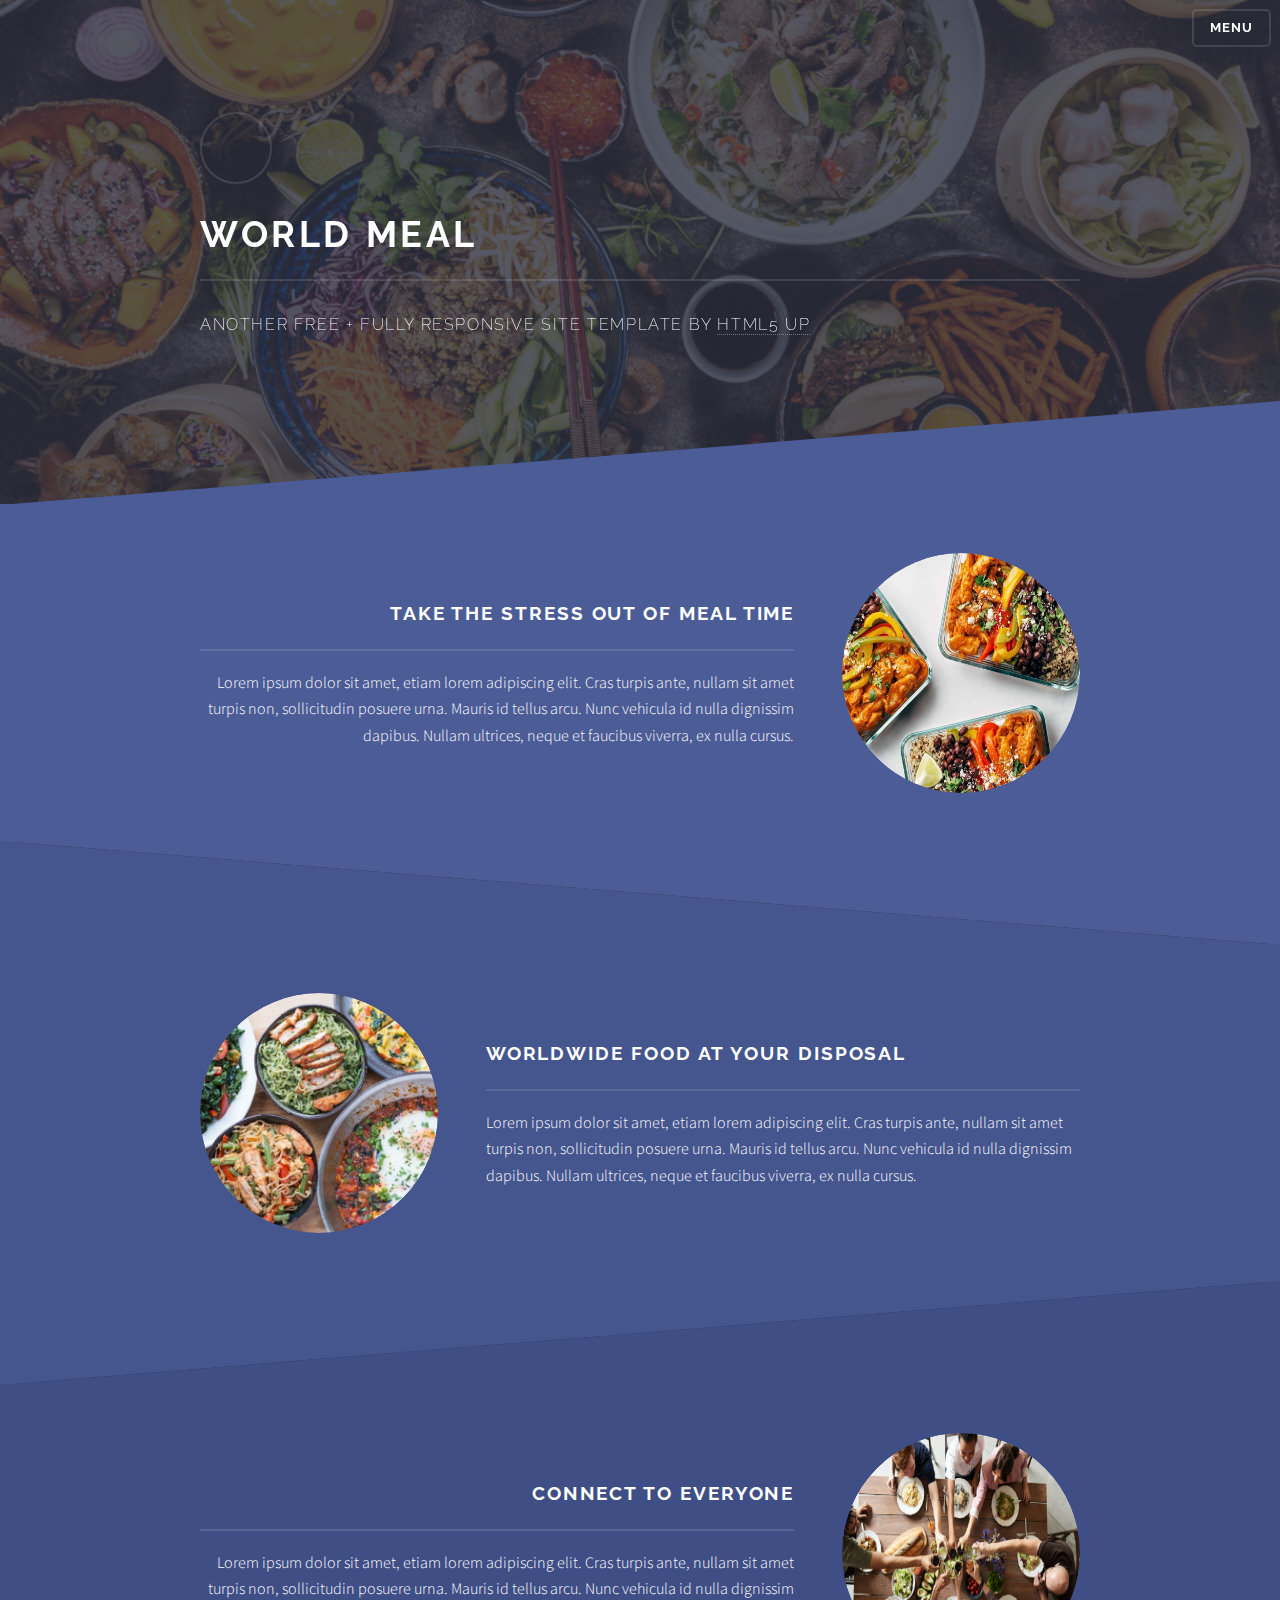
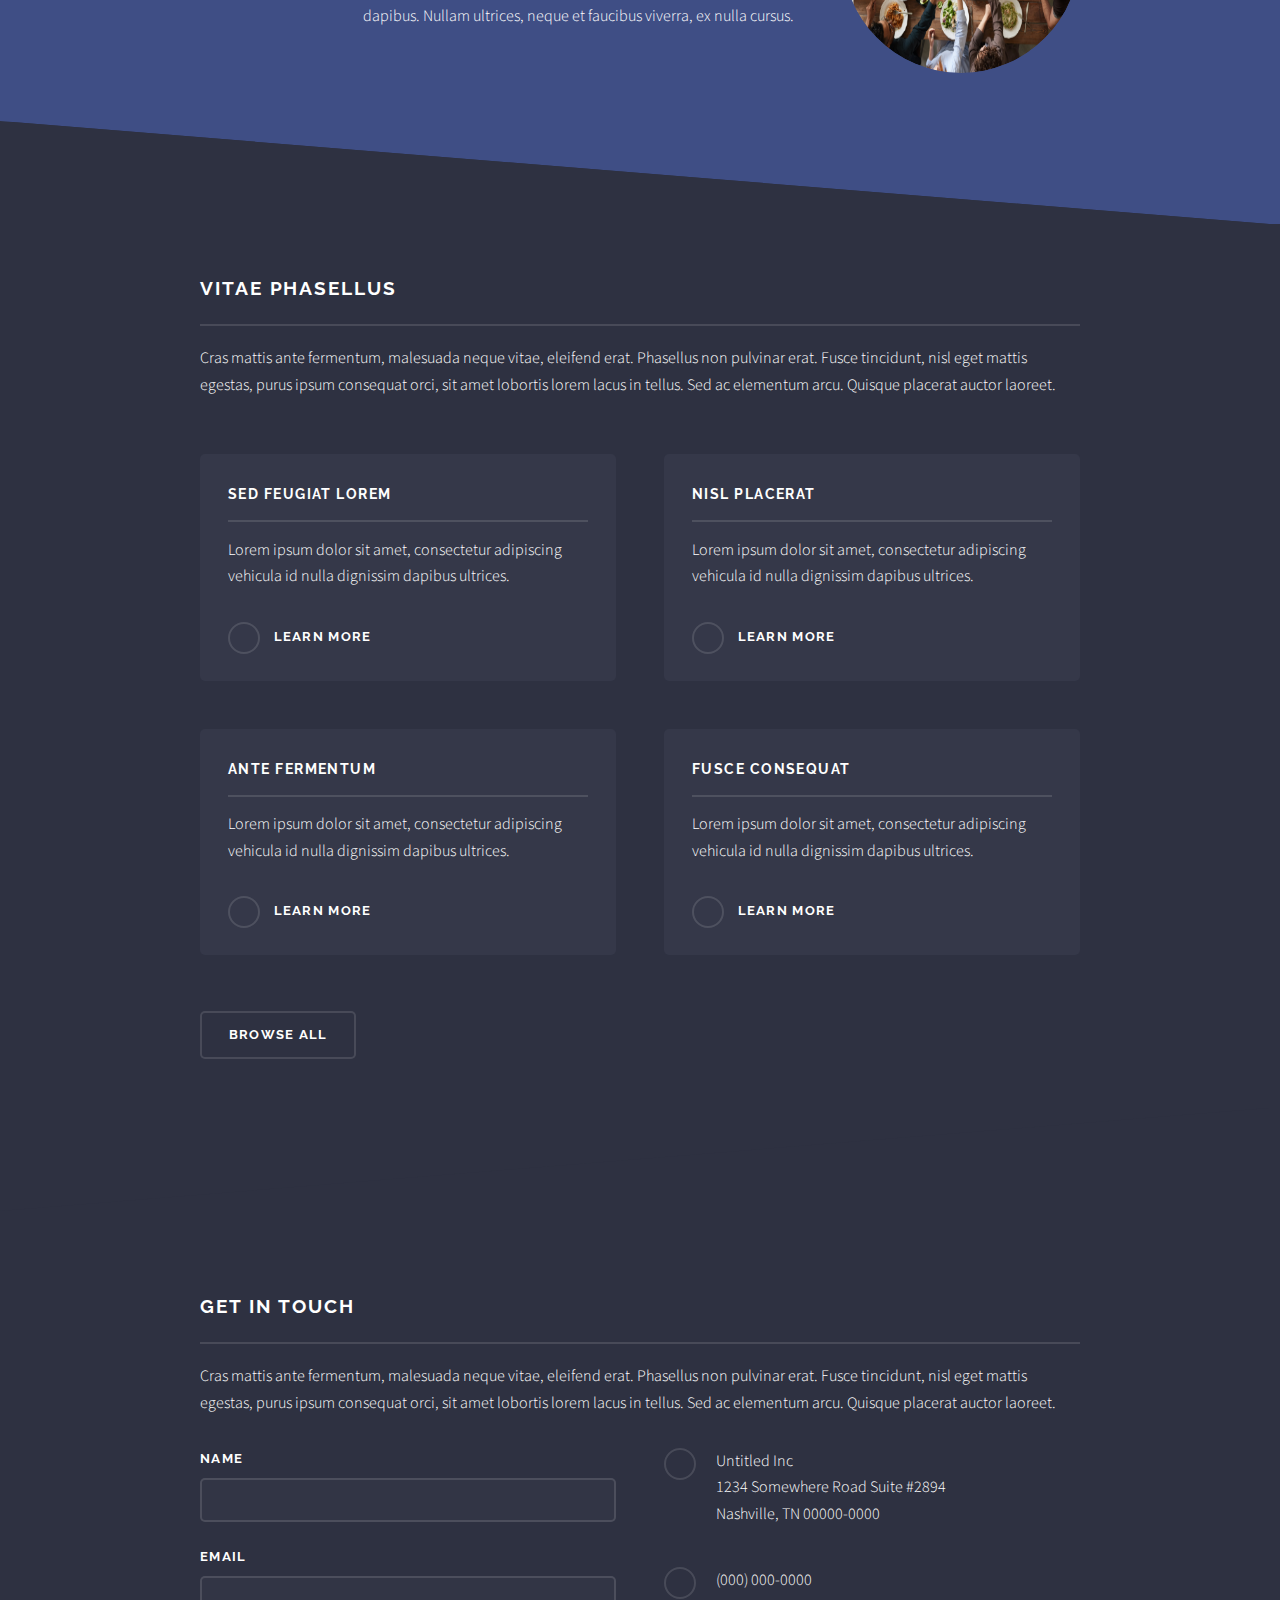
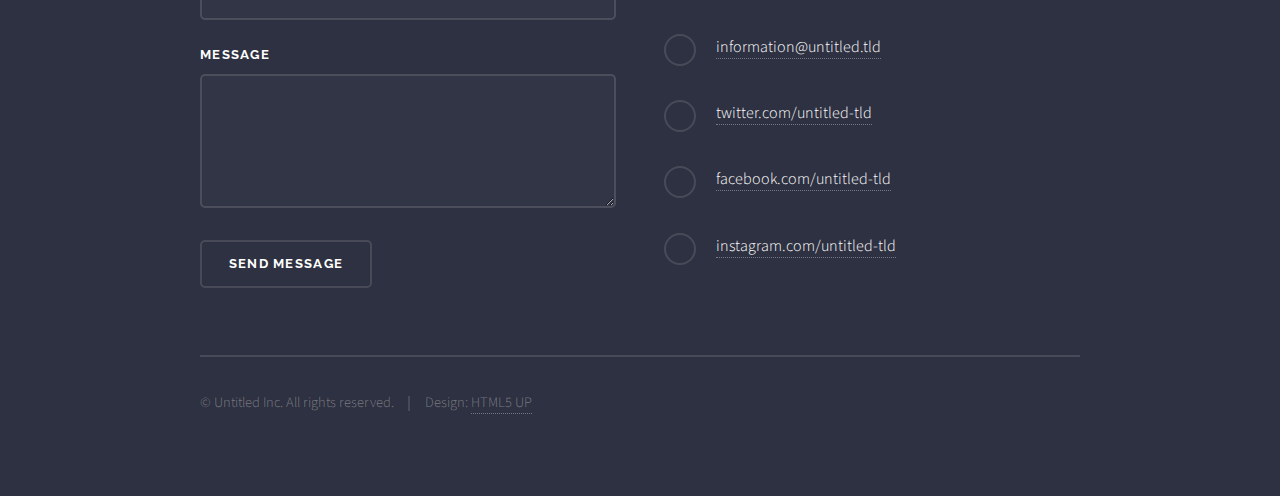
==== index.html @ 2cff8d53 "homepage" ====
<!DOCTYPE HTML>
<!--
	Solid State by HTML5 UP
	html5up.net | @ajlkn
	Free for personal and commercial use under the CCA 3.0 license (html5up.net/license)
-->
<html>
	<head>
		<title>Solid State by HTML5 UP</title>
		<meta charset="utf-8" />
		<meta name="viewport" content="width=device-width, initial-scale=1, user-scalable=no" />
		<link rel="stylesheet" href="main.css" />
		<noscript><link rel="stylesheet" href="noscript.css" /></noscript>
		<link href="https://cdn.jsdelivr.net/npm/remixicon@3.4.0/fonts/remixicon.css" rel="stylesheet">
	</head>
	<body class="is-preload">

		<!-- Page Wrapper -->
			<div id="page-wrapper">

				<!-- Header -->
					<header id="header" class="alt">
						<h1><a href="index.html">World Meal</a></h1>
						<nav>
							<a href="#menu">Menu</a>
						</nav>
					</header>

				<!-- Menu -->
					<nav id="menu">
						<div class="inner">
							<h2>Menu</h2>
							<ul class="links">
								<li><a href="index.html">Home</a></li>
								<li><a href="generic.html">Generic</a></li>
								<li><a href="elements.html">Elements</a></li>
								<li><a href="./src/screens/Auth/SignIn/index.html">Log In</a></li>
								<li><a href="./src/screens/Auth/SignUp/index.html">Sign Up</a></li>
							</ul>
							<a href="#" class="close">Close</a>
						</div>
					</nav>

				<!-- Banner -->
					<section id="banner">
						<div class="inner">
							<div class="logo"><span class="icon fa-gem"></span></div>
							<h2>World Meal</h2>
							<p>Another free + fully responsive site template by <a href="http://html5up.net">HTML5 UP</a></p>
						</div>
					</section>

				<!-- Wrapper -->
					<section id="wrapper">

						<!-- One -->
							<section id="one" class="wrapper spotlight style1">
								<div class="inner">
									<a href="#" class="image"><img src="/assets/Images/pic01.jpg" alt="" /></a>
									<div class="content">
										<h2 class="major">Take the stress out of meal time</h2>
										<p>Lorem ipsum dolor sit amet, etiam lorem adipiscing elit. Cras turpis ante, nullam sit amet turpis non, sollicitudin posuere urna. Mauris id tellus arcu. Nunc vehicula id nulla dignissim dapibus. Nullam ultrices, neque et faucibus viverra, ex nulla cursus.</p>
									</div>
								</div>
							</section>

						<!-- Two -->
							<section id="two" class="wrapper alt spotlight style2">
								<div class="inner">
									<a href="#" class="image"><img src="/assets/Images/pic02.jpg" alt="" /></a>
									<div class="content">
										<h2 class="major">Worldwide food at your disposal</h2>
										<p>Lorem ipsum dolor sit amet, etiam lorem adipiscing elit. Cras turpis ante, nullam sit amet turpis non, sollicitudin posuere urna. Mauris id tellus arcu. Nunc vehicula id nulla dignissim dapibus. Nullam ultrices, neque et faucibus viverra, ex nulla cursus.</p>
									</div>
								</div>
							</section>

						<!-- Three -->
							<section id="three" class="wrapper spotlight style3">
								<div class="inner">
									<a href="#" class="image"><img src="/assets/Images/pic03.jpg" alt="" /></a>
									<div class="content">
										<h2 class="major">Connect to everyone</h2>
										<p>Lorem ipsum dolor sit amet, etiam lorem adipiscing elit. Cras turpis ante, nullam sit amet turpis non, sollicitudin posuere urna. Mauris id tellus arcu. Nunc vehicula id nulla dignissim dapibus. Nullam ultrices, neque et faucibus viverra, ex nulla cursus.</p>
									</div>
								</div>
							</section>

						<!-- Four -->
							<section id="four" class="wrapper alt style1">
								<div class="inner">
									<h2 class="major">Vitae phasellus</h2>
									<p>Cras mattis ante fermentum, malesuada neque vitae, eleifend erat. Phasellus non pulvinar erat. Fusce tincidunt, nisl eget mattis egestas, purus ipsum consequat orci, sit amet lobortis lorem lacus in tellus. Sed ac elementum arcu. Quisque placerat auctor laoreet.</p>
									<section class="features">
										<article>
											<a href="#" class="image"><img src="images/pic04.jpg" alt="" /></a>
											<h3 class="major">Sed feugiat lorem</h3>
											<p>Lorem ipsum dolor sit amet, consectetur adipiscing vehicula id nulla dignissim dapibus ultrices.</p>
											<a href="#" class="special">Learn more</a>
										</article>
										<article>
											<a href="#" class="image"><img src="images/pic05.jpg" alt="" /></a>
											<h3 class="major">Nisl placerat</h3>
											<p>Lorem ipsum dolor sit amet, consectetur adipiscing vehicula id nulla dignissim dapibus ultrices.</p>
											<a href="#" class="special">Learn more</a>
										</article>
										<article>
											<a href="#" class="image"><img src="images/pic06.jpg" alt="" /></a>
											<h3 class="major">Ante fermentum</h3>
											<p>Lorem ipsum dolor sit amet, consectetur adipiscing vehicula id nulla dignissim dapibus ultrices.</p>
											<a href="#" class="special">Learn more</a>
										</article>
										<article>
											<a href="#" class="image"><img src="images/pic07.jpg" alt="" /></a>
											<h3 class="major">Fusce consequat</h3>
											<p>Lorem ipsum dolor sit amet, consectetur adipiscing vehicula id nulla dignissim dapibus ultrices.</p>
											<a href="#" class="special">Learn more</a>
										</article>
									</section>
									<ul class="actions">
										<li><a href="#" class="button">Browse All</a></li>
									</ul>
								</div>
							</section>

					</section>

				<!-- Footer -->
					<section id="footer">
						<div class="inner">
							<h2 class="major">Get in touch</h2>
							<p>Cras mattis ante fermentum, malesuada neque vitae, eleifend erat. Phasellus non pulvinar erat. Fusce tincidunt, nisl eget mattis egestas, purus ipsum consequat orci, sit amet lobortis lorem lacus in tellus. Sed ac elementum arcu. Quisque placerat auctor laoreet.</p>
							<form method="post" action="#">
								<div class="fields">
									<div class="field">
										<label for="name">Name</label>
										<input type="text" name="name" id="name" />
									</div>
									<div class="field">
										<label for="email">Email</label>
										<input type="email" name="email" id="email" />
									</div>
									<div class="field">
										<label for="message">Message</label>
										<textarea name="message" id="message" rows="4"></textarea>
									</div>
								</div>
								<ul class="actions">
									<li><input type="submit" value="Send Message" /></li>
								</ul>
							</form>
							<ul class="contact">
								<li class="icon solid fa-home">
									Untitled Inc<br />
									1234 Somewhere Road Suite #2894<br />
									Nashville, TN 00000-0000
								</li>
								<li class="icon solid fa-phone">(000) 000-0000</li>
								<li class="icon solid fa-envelope"><a href="#">information@untitled.tld</a></li>
								<li class="icon brands fa-twitter"><a href="#">twitter.com/untitled-tld</a></li>
								<li class="icon brands fa-facebook-f"><a href="#">facebook.com/untitled-tld</a></li>
								<li class="icon brands fa-instagram"><a href="#">instagram.com/untitled-tld</a></li>
							</ul>
							<ul class="copyright">
								<li>&copy; Untitled Inc. All rights reserved.</li><li>Design: <a href="http://html5up.net">HTML5 UP</a></li>
							</ul>
						</div>
					</section>

			</div>

		<!-- Scripts -->
			<script src="assets/js/jquery.min.js"></script>
			<script src="assets/js/jquery.scrollex.min.js"></script>
			<script src="assets/js/browser.min.js"></script>
			<script src="assets/js/breakpoints.min.js"></script>
			<script src="assets/js/util.js"></script>
			<script src="assets/js/main.js"></script>

	</body>
</html>
---- main.css ----
@import url(fontawesome-all.min.css);
@import url("https://fonts.googleapis.com/css?family=Raleway:200,700|Source+Sans+Pro:300,600,300italic,600italic");

/*
	Solid State by HTML5 UP
	html5up.net | @ajlkn
	Free for personal and commercial use under the CCA 3.0 license (html5up.net/license)
*/

html, body, div, span, applet, object,
iframe, h1, h2, h3, h4, h5, h6, p, blockquote,
pre, a, abbr, acronym, address, big, cite,
code, del, dfn, em, img, ins, kbd, q, s, samp,
small, strike, strong, sub, sup, tt, var, b,
u, i, center, dl, dt, dd, ol, ul, li, fieldset,
form, label, legend, table, caption, tbody,
tfoot, thead, tr, th, td, article, aside,
canvas, details, embed, figure, figcaption,
footer, header, hgroup, menu, nav, output, ruby,
section, summary, time, mark, audio, video {
	margin: 0;
	padding: 0;
	border: 0;
	font-size: 100%;
	font: inherit;
	vertical-align: baseline;}

article, aside, details, figcaption, figure,
footer, header, hgroup, menu, nav, section {
	display: block;}

body {
	line-height: 1;
}

ol, ul {
	list-style: none;
}

blockquote, q {
	quotes: none;
}

	blockquote:before, blockquote:after, q:before, q:after {
		content: '';
		content: none;
	}

table {
	border-collapse: collapse;
	border-spacing: 0;
}

body {
	-webkit-text-size-adjust: none;
}

mark {
	background-color: transparent;
	color: inherit;
}

input::-moz-focus-inner {
	border: 0;
	padding: 0;
}

input, select, textarea {
	-moz-appearance: none;
	-webkit-appearance: none;
	-ms-appearance: none;
	appearance: none;
}

/* Basic */

	@-ms-viewport {
		width: device-width;
	}

	body {
		-ms-overflow-style: scrollbar;
	}

	@media screen and (max-width: 480px) {

		html, body {
			min-width: 320px;
		}

	}

	html {
		box-sizing: border-box;
	}

	*, *:before, *:after {
		box-sizing: inherit;
	}

	body {
		background-color: #2e3141;
		background-image: linear-gradient(to top, rgba(46, 49, 65, 0.8), rgba(46, 49, 65, 0.8)), url("../../images/bg.jpg");
		background-size: auto,
 cover;
		background-attachment: fixed,
 fixed;
		background-position: center,
 center;
	}

		body.is-preload *, body.is-preload *:before, body.is-preload *:after {
			-moz-animation: none !important;
			-webkit-animation: none !important;
			-ms-animation: none !important;
			animation: none !important;
			-moz-transition: none !important;
			-webkit-transition: none !important;
			-ms-transition: none !important;
			transition: none !important;
		}

/* Type */

	body, input, select, textarea {
		color: #ffffff;
		font-family: "Source Sans Pro", Helvetica, sans-serif;
		font-size: 16.5pt;
		font-weight: 300;
		line-height: 1.65;
	}

		@media screen and (max-width: 1680px) {

			body, input, select, textarea {
				font-size: 13pt;
			}

		}

		@media screen and (max-width: 1280px) {

			body, input, select, textarea {
				font-size: 12pt;
			}

		}

		@media screen and (max-width: 980px) {

			body, input, select, textarea {
				font-size: 12pt;
			}

		}

		@media screen and (max-width: 736px) {

			body, input, select, textarea {
				font-size: 12pt;
			}

		}

		@media screen and (max-width: 480px) {

			body, input, select, textarea {
				font-size: 12pt;
			}

		}

	a {
		-moz-transition: color 0.2s ease-in-out, border-bottom-color 0.2s ease-in-out;
		-webkit-transition: color 0.2s ease-in-out, border-bottom-color 0.2s ease-in-out;
		-ms-transition: color 0.2s ease-in-out, border-bottom-color 0.2s ease-in-out;
		transition: color 0.2s ease-in-out, border-bottom-color 0.2s ease-in-out;
		border-bottom: dotted 1px rgba(255, 255, 255, 0.35);
		color: #ffffff;
		text-decoration: none;
	}

		a:hover {
			border-bottom-color: transparent;
			color: #ffffff !important;
		}

		a.special:not(.button) {
			text-decoration: none;
			border-bottom: 0;
			display: block;
			font-family: Raleway, Helvetica, sans-serif;
			font-size: 0.8em;
			font-weight: 700;
			letter-spacing: 0.1em;
			margin: 0 0 2em 0;
			text-transform: uppercase;
		}

			a.special:not(.button):before {
				-moz-osx-font-smoothing: grayscale;
				-webkit-font-smoothing: antialiased;
				display: inline-block;
				font-style: normal;
				font-variant: normal;
				text-rendering: auto;
				line-height: 1;
				text-transform: none !important;
				font-family: 'Font Awesome 5 Free';
				font-weight: 900;
			}

			a.special:not(.button):before {
				-moz-transition: background-color 0.2s ease-in-out;
				-webkit-transition: background-color 0.2s ease-in-out;
				-ms-transition: background-color 0.2s ease-in-out;
				transition: background-color 0.2s ease-in-out;
				border-radius: 100%;
				border: solid 2px rgba(255, 255, 255, 0.125);
				content: '\f105';
				display: inline-block;
				font-size: 1.25em;
				height: 2em;
				line-height: 1.75em;
				margin-right: 0.85em;
				text-align: center;
				text-indent: 0.15em;
				vertical-align: middle;
				width: 2em;
			}

			a.special:not(.button):hover:before {
				background-color: rgba(255, 255, 255, 0.025);
			}

			a.special:not(.button):active:before {
				background-color: rgba(255, 255, 255, 0.075);
			}

	strong, b {
		color: #ffffff;
		font-weight: 600;
	}

	em, i {
		font-style: italic;
	}

	p {
		margin: 0 0 2em 0;
	}

	h1, h2, h3, h4, h5, h6 {
		color: #ffffff;
		font-family: Raleway, Helvetica, sans-serif;
		font-weight: 700;
		letter-spacing: 0.1em;
		margin: 0 0 1em 0;
		text-transform: uppercase;
	}

		h1 a, h2 a, h3 a, h4 a, h5 a, h6 a {
			color: inherit;
			text-decoration: none;
			border-bottom: 0;
		}

		h1 span, h2 span, h3 span, h4 span, h5 span, h6 span {
			font-weight: 200;
		}

		h1.major, h2.major, h3.major, h4.major, h5.major, h6.major {
			padding-bottom: 1em;
			border-bottom: solid 2px rgba(255, 255, 255, 0.125);
		}

	h2 {
		font-size: 1.2em;
	}

	h3 {
		font-size: 0.9em;
	}

	h4 {
		font-size: 0.7em;
	}

	h5 {
		font-size: 0.7em;
	}

	h6 {
		font-size: 0.7em;
	}

	@media screen and (max-width: 736px) {

		h2 {
			font-size: 1em;
		}

		h3 {
			font-size: 0.8em;
		}

	}

	sub {
		font-size: 0.8em;
		position: relative;
		top: 0.5em;
	}

	sup {
		font-size: 0.8em;
		position: relative;
		top: -0.5em;
	}

	blockquote {
		border-left: solid 4px rgba(255, 255, 255, 0.125);
		font-style: italic;
		margin: 0 0 2em 0;
		padding: 0.5em 0 0.5em 2em;
	}

	code {
		background: rgba(255, 255, 255, 0.025);
		border-radius: 5px;
		border: solid 2px rgba(255, 255, 255, 0.125);
		font-family: "Courier New", monospace;
		font-size: 0.9em;
		margin: 0 0.25em;
		padding: 0.25em 0.65em;
	}

	pre {
		-webkit-overflow-scrolling: touch;
		font-family: "Courier New", monospace;
		font-size: 0.9em;
		margin: 0 0 2em 0;
	}

		pre code {
			display: block;
			line-height: 1.75em;
			padding: 1em 1.5em;
			overflow-x: auto;
		}

	hr {
		border: 0;
		border-bottom: solid 2px rgba(255, 255, 255, 0.125);
		margin: 2.5em 0;
	}

		hr.major {
			margin: 4em 0;
		}

	.align-left {
		text-align: left;
	}

	.align-center {
		text-align: center;
	}

	.align-right {
		text-align: right;
	}

/* Row */

	.row {
		display: flex;
		flex-wrap: wrap;
		box-sizing: border-box;
		align-items: stretch;
	}

		.row > * {
			box-sizing: border-box;
		}

		.row.gtr-uniform > * > :last-child {
			margin-bottom: 0;
		}

		.row.aln-left {
			justify-content: flex-start;
		}

		.row.aln-center {
			justify-content: center;
		}

		.row.aln-right {
			justify-content: flex-end;
		}

		.row.aln-top {
			align-items: flex-start;
		}

		.row.aln-middle {
			align-items: center;
		}

		.row.aln-bottom {
			align-items: flex-end;
		}

		.row > .imp {
			order: -1;
		}

		.row > .col-1 {
			width: 8.33333%;
		}

		.row > .off-1 {
			margin-left: 8.33333%;
		}

		.row > .col-2 {
			width: 16.66667%;
		}

		.row > .off-2 {
			margin-left: 16.66667%;
		}

		.row > .col-3 {
			width: 25%;
		}

		.row > .off-3 {
			margin-left: 25%;
		}

		.row > .col-4 {
			width: 33.33333%;
		}

		.row > .off-4 {
			margin-left: 33.33333%;
		}

		.row > .col-5 {
			width: 41.66667%;
		}

		.row > .off-5 {
			margin-left: 41.66667%;
		}

		.row > .col-6 {
			width: 50%;
		}

		.row > .off-6 {
			margin-left: 50%;
		}

		.row > .col-7 {
			width: 58.33333%;
		}

		.row > .off-7 {
			margin-left: 58.33333%;
		}

		.row > .col-8 {
			width: 66.66667%;
		}

		.row > .off-8 {
			margin-left: 66.66667%;
		}

		.row > .col-9 {
			width: 75%;
		}

		.row > .off-9 {
			margin-left: 75%;
		}

		.row > .col-10 {
			width: 83.33333%;
		}

		.row > .off-10 {
			margin-left: 83.33333%;
		}

		.row > .col-11 {
			width: 91.66667%;
		}

		.row > .off-11 {
			margin-left: 91.66667%;
		}

		.row > .col-12 {
			width: 100%;
		}

		.row > .off-12 {
			margin-left: 100%;
		}

		.row.gtr-0 {
			margin-top: 0;
			margin-left: 0em;
		}

			.row.gtr-0 > * {
				padding: 0 0 0 0em;
			}

			.row.gtr-0.gtr-uniform {
				margin-top: 0em;
			}

				.row.gtr-0.gtr-uniform > * {
					padding-top: 0em;
				}

		.row.gtr-25 {
			margin-top: 0;
			margin-left: -0.4375em;
		}

			.row.gtr-25 > * {
				padding: 0 0 0 0.4375em;
			}

			.row.gtr-25.gtr-uniform {
				margin-top: -0.4375em;
			}

				.row.gtr-25.gtr-uniform > * {
					padding-top: 0.4375em;
				}

		.row.gtr-50 {
			margin-top: 0;
			margin-left: -0.875em;
		}

			.row.gtr-50 > * {
				padding: 0 0 0 0.875em;
			}

			.row.gtr-50.gtr-uniform {
				margin-top: -0.875em;
			}

				.row.gtr-50.gtr-uniform > * {
					padding-top: 0.875em;
				}

		.row {
			margin-top: 0;
			margin-left: -1.75em;
		}

			.row > * {
				padding: 0 0 0 1.75em;
			}

			.row.gtr-uniform {
				margin-top: -1.75em;
			}

				.row.gtr-uniform > * {
					padding-top: 1.75em;
				}

		.row.gtr-150 {
			margin-top: 0;
			margin-left: -2.625em;
		}

			.row.gtr-150 > * {
				padding: 0 0 0 2.625em;
			}

			.row.gtr-150.gtr-uniform {
				margin-top: -2.625em;
			}

				.row.gtr-150.gtr-uniform > * {
					padding-top: 2.625em;
				}

		.row.gtr-200 {
			margin-top: 0;
			margin-left: -3.5em;
		}

			.row.gtr-200 > * {
				padding: 0 0 0 3.5em;
			}

			.row.gtr-200.gtr-uniform {
				margin-top: -3.5em;
			}

				.row.gtr-200.gtr-uniform > * {
					padding-top: 3.5em;
				}

		@media screen and (max-width: 1680px) {

			.row {
				display: flex;
				flex-wrap: wrap;
				box-sizing: border-box;
				align-items: stretch;
			}

				.row > * {
					box-sizing: border-box;
				}

				.row.gtr-uniform > * > :last-child {
					margin-bottom: 0;
				}

				.row.aln-left {
					justify-content: flex-start;
				}

				.row.aln-center {
					justify-content: center;
				}

				.row.aln-right {
					justify-content: flex-end;
				}

				.row.aln-top {
					align-items: flex-start;
				}

				.row.aln-middle {
					align-items: center;
				}

				.row.aln-bottom {
					align-items: flex-end;
				}

				.row > .imp-xlarge {
					order: -1;
				}

				.row > .col-1-xlarge {
					width: 8.33333%;
				}

				.row > .off-1-xlarge {
					margin-left: 8.33333%;
				}

				.row > .col-2-xlarge {
					width: 16.66667%;
				}

				.row > .off-2-xlarge {
					margin-left: 16.66667%;
				}

				.row > .col-3-xlarge {
					width: 25%;
				}

				.row > .off-3-xlarge {
					margin-left: 25%;
				}

				.row > .col-4-xlarge {
					width: 33.33333%;
				}

				.row > .off-4-xlarge {
					margin-left: 33.33333%;
				}

				.row > .col-5-xlarge {
					width: 41.66667%;
				}

				.row > .off-5-xlarge {
					margin-left: 41.66667%;
				}

				.row > .col-6-xlarge {
					width: 50%;
				}

				.row > .off-6-xlarge {
					margin-left: 50%;
				}

				.row > .col-7-xlarge {
					width: 58.33333%;
				}

				.row > .off-7-xlarge {
					margin-left: 58.33333%;
				}

				.row > .col-8-xlarge {
					width: 66.66667%;
				}

				.row > .off-8-xlarge {
					margin-left: 66.66667%;
				}

				.row > .col-9-xlarge {
					width: 75%;
				}

				.row > .off-9-xlarge {
					margin-left: 75%;
				}

				.row > .col-10-xlarge {
					width: 83.33333%;
				}

				.row > .off-10-xlarge {
					margin-left: 83.33333%;
				}

				.row > .col-11-xlarge {
					width: 91.66667%;
				}

				.row > .off-11-xlarge {
					margin-left: 91.66667%;
				}

				.row > .col-12-xlarge {
					width: 100%;
				}

				.row > .off-12-xlarge {
					margin-left: 100%;
				}

				.row.gtr-0 {
					margin-top: 0;
					margin-left: 0em;
				}

					.row.gtr-0 > * {
						padding: 0 0 0 0em;
					}

					.row.gtr-0.gtr-uniform {
						margin-top: 0em;
					}

						.row.gtr-0.gtr-uniform > * {
							padding-top: 0em;
						}

				.row.gtr-25 {
					margin-top: 0;
					margin-left: -0.4375em;
				}

					.row.gtr-25 > * {
						padding: 0 0 0 0.4375em;
					}

					.row.gtr-25.gtr-uniform {
						margin-top: -0.4375em;
					}

						.row.gtr-25.gtr-uniform > * {
							padding-top: 0.4375em;
						}

				.row.gtr-50 {
					margin-top: 0;
					margin-left: -0.875em;
				}

					.row.gtr-50 > * {
						padding: 0 0 0 0.875em;
					}

					.row.gtr-50.gtr-uniform {
						margin-top: -0.875em;
					}

						.row.gtr-50.gtr-uniform > * {
							padding-top: 0.875em;
						}

				.row {
					margin-top: 0;
					margin-left: -1.75em;
				}

					.row > * {
						padding: 0 0 0 1.75em;
					}

					.row.gtr-uniform {
						margin-top: -1.75em;
					}

						.row.gtr-uniform > * {
							padding-top: 1.75em;
						}

				.row.gtr-150 {
					margin-top: 0;
					margin-left: -2.625em;
				}

					.row.gtr-150 > * {
						padding: 0 0 0 2.625em;
					}

					.row.gtr-150.gtr-uniform {
						margin-top: -2.625em;
					}

						.row.gtr-150.gtr-uniform > * {
							padding-top: 2.625em;
						}

				.row.gtr-200 {
					margin-top: 0;
					margin-left: -3.5em;
				}

					.row.gtr-200 > * {
						padding: 0 0 0 3.5em;
					}

					.row.gtr-200.gtr-uniform {
						margin-top: -3.5em;
					}

						.row.gtr-200.gtr-uniform > * {
							padding-top: 3.5em;
						}

		}

		@media screen and (max-width: 1280px) {

			.row {
				display: flex;
				flex-wrap: wrap;
				box-sizing: border-box;
				align-items: stretch;
			}

				.row > * {
					box-sizing: border-box;
				}

				.row.gtr-uniform > * > :last-child {
					margin-bottom: 0;
				}

				.row.aln-left {
					justify-content: flex-start;
				}

				.row.aln-center {
					justify-content: center;
				}

				.row.aln-right {
					justify-content: flex-end;
				}

				.row.aln-top {
					align-items: flex-start;
				}

				.row.aln-middle {
					align-items: center;
				}

				.row.aln-bottom {
					align-items: flex-end;
				}

				.row > .imp-large {
					order: -1;
				}

				.row > .col-1-large {
					width: 8.33333%;
				}

				.row > .off-1-large {
					margin-left: 8.33333%;
				}

				.row > .col-2-large {
					width: 16.66667%;
				}

				.row > .off-2-large {
					margin-left: 16.66667%;
				}

				.row > .col-3-large {
					width: 25%;
				}

				.row > .off-3-large {
					margin-left: 25%;
				}

				.row > .col-4-large {
					width: 33.33333%;
				}

				.row > .off-4-large {
					margin-left: 33.33333%;
				}

				.row > .col-5-large {
					width: 41.66667%;
				}

				.row > .off-5-large {
					margin-left: 41.66667%;
				}

				.row > .col-6-large {
					width: 50%;
				}

				.row > .off-6-large {
					margin-left: 50%;
				}

				.row > .col-7-large {
					width: 58.33333%;
				}

				.row > .off-7-large {
					margin-left: 58.33333%;
				}

				.row > .col-8-large {
					width: 66.66667%;
				}

				.row > .off-8-large {
					margin-left: 66.66667%;
				}

				.row > .col-9-large {
					width: 75%;
				}

				.row > .off-9-large {
					margin-left: 75%;
				}

				.row > .col-10-large {
					width: 83.33333%;
				}

				.row > .off-10-large {
					margin-left: 83.33333%;
				}

				.row > .col-11-large {
					width: 91.66667%;
				}

				.row > .off-11-large {
					margin-left: 91.66667%;
				}

				.row > .col-12-large {
					width: 100%;
				}

				.row > .off-12-large {
					margin-left: 100%;
				}

				.row.gtr-0 {
					margin-top: 0;
					margin-left: 0em;
				}

					.row.gtr-0 > * {
						padding: 0 0 0 0em;
					}

					.row.gtr-0.gtr-uniform {
						margin-top: 0em;
					}

						.row.gtr-0.gtr-uniform > * {
							padding-top: 0em;
						}

				.row.gtr-25 {
					margin-top: 0;
					margin-left: -0.4375em;
				}

					.row.gtr-25 > * {
						padding: 0 0 0 0.4375em;
					}

					.row.gtr-25.gtr-uniform {
						margin-top: -0.4375em;
					}

						.row.gtr-25.gtr-uniform > * {
							padding-top: 0.4375em;
						}

				.row.gtr-50 {
					margin-top: 0;
					margin-left: -0.875em;
				}

					.row.gtr-50 > * {
						padding: 0 0 0 0.875em;
					}

					.row.gtr-50.gtr-uniform {
						margin-top: -0.875em;
					}

						.row.gtr-50.gtr-uniform > * {
							padding-top: 0.875em;
						}

				.row {
					margin-top: 0;
					margin-left: -1.75em;
				}

					.row > * {
						padding: 0 0 0 1.75em;
					}

					.row.gtr-uniform {
						margin-top: -1.75em;
					}

						.row.gtr-uniform > * {
							padding-top: 1.75em;
						}

				.row.gtr-150 {
					margin-top: 0;
					margin-left: -2.625em;
				}

					.row.gtr-150 > * {
						padding: 0 0 0 2.625em;
					}

					.row.gtr-150.gtr-uniform {
						margin-top: -2.625em;
					}

						.row.gtr-150.gtr-uniform > * {
							padding-top: 2.625em;
						}

				.row.gtr-200 {
					margin-top: 0;
					margin-left: -3.5em;
				}

					.row.gtr-200 > * {
						padding: 0 0 0 3.5em;
					}

					.row.gtr-200.gtr-uniform {
						margin-top: -3.5em;
					}

						.row.gtr-200.gtr-uniform > * {
							padding-top: 3.5em;
						}

		}

		@media screen and (max-width: 980px) {

			.row {
				display: flex;
				flex-wrap: wrap;
				box-sizing: border-box;
				align-items: stretch;
			}

				.row > * {
					box-sizing: border-box;
				}

				.row.gtr-uniform > * > :last-child {
					margin-bottom: 0;
				}

				.row.aln-left {
					justify-content: flex-start;
				}

				.row.aln-center {
					justify-content: center;
				}

				.row.aln-right {
					justify-content: flex-end;
				}

				.row.aln-top {
					align-items: flex-start;
				}

				.row.aln-middle {
					align-items: center;
				}

				.row.aln-bottom {
					align-items: flex-end;
				}

				.row > .imp-medium {
					order: -1;
				}

				.row > .col-1-medium {
					width: 8.33333%;
				}

				.row > .off-1-medium {
					margin-left: 8.33333%;
				}

				.row > .col-2-medium {
					width: 16.66667%;
				}

				.row > .off-2-medium {
					margin-left: 16.66667%;
				}

				.row > .col-3-medium {
					width: 25%;
				}

				.row > .off-3-medium {
					margin-left: 25%;
				}

				.row > .col-4-medium {
					width: 33.33333%;
				}

				.row > .off-4-medium {
					margin-left: 33.33333%;
				}

				.row > .col-5-medium {
					width: 41.66667%;
				}

				.row > .off-5-medium {
					margin-left: 41.66667%;
				}

				.row > .col-6-medium {
					width: 50%;
				}

				.row > .off-6-medium {
					margin-left: 50%;
				}

				.row > .col-7-medium {
					width: 58.33333%;
				}

				.row > .off-7-medium {
					margin-left: 58.33333%;
				}

				.row > .col-8-medium {
					width: 66.66667%;
				}

				.row > .off-8-medium {
					margin-left: 66.66667%;
				}

				.row > .col-9-medium {
					width: 75%;
				}

				.row > .off-9-medium {
					margin-left: 75%;
				}

				.row > .col-10-medium {
					width: 83.33333%;
				}

				.row > .off-10-medium {
					margin-left: 83.33333%;
				}

				.row > .col-11-medium {
					width: 91.66667%;
				}

				.row > .off-11-medium {
					margin-left: 91.66667%;
				}

				.row > .col-12-medium {
					width: 100%;
				}

				.row > .off-12-medium {
					margin-left: 100%;
				}

				.row.gtr-0 {
					margin-top: 0;
					margin-left: 0em;
				}

					.row.gtr-0 > * {
						padding: 0 0 0 0em;
					}

					.row.gtr-0.gtr-uniform {
						margin-top: 0em;
					}

						.row.gtr-0.gtr-uniform > * {
							padding-top: 0em;
						}

				.row.gtr-25 {
					margin-top: 0;
					margin-left: -0.4375em;
				}

					.row.gtr-25 > * {
						padding: 0 0 0 0.4375em;
					}

					.row.gtr-25.gtr-uniform {
						margin-top: -0.4375em;
					}

						.row.gtr-25.gtr-uniform > * {
							padding-top: 0.4375em;
						}

				.row.gtr-50 {
					margin-top: 0;
					margin-left: -0.875em;
				}

					.row.gtr-50 > * {
						padding: 0 0 0 0.875em;
					}

					.row.gtr-50.gtr-uniform {
						margin-top: -0.875em;
					}

						.row.gtr-50.gtr-uniform > * {
							padding-top: 0.875em;
						}

				.row {
					margin-top: 0;
					margin-left: -1.75em;
				}

					.row > * {
						padding: 0 0 0 1.75em;
					}

					.row.gtr-uniform {
						margin-top: -1.75em;
					}

						.row.gtr-uniform > * {
							padding-top: 1.75em;
						}

				.row.gtr-150 {
					margin-top: 0;
					margin-left: -2.625em;
				}

					.row.gtr-150 > * {
						padding: 0 0 0 2.625em;
					}

					.row.gtr-150.gtr-uniform {
						margin-top: -2.625em;
					}

						.row.gtr-150.gtr-uniform > * {
							padding-top: 2.625em;
						}

				.row.gtr-200 {
					margin-top: 0;
					margin-left: -3.5em;
				}

					.row.gtr-200 > * {
						padding: 0 0 0 3.5em;
					}

					.row.gtr-200.gtr-uniform {
						margin-top: -3.5em;
					}

						.row.gtr-200.gtr-uniform > * {
							padding-top: 3.5em;
						}

		}

		@media screen and (max-width: 736px) {

			.row {
				display: flex;
				flex-wrap: wrap;
				box-sizing: border-box;
				align-items: stretch;
			}

				.row > * {
					box-sizing: border-box;
				}

				.row.gtr-uniform > * > :last-child {
					margin-bottom: 0;
				}

				.row.aln-left {
					justify-content: flex-start;
				}

				.row.aln-center {
					justify-content: center;
				}

				.row.aln-right {
					justify-content: flex-end;
				}

				.row.aln-top {
					align-items: flex-start;
				}

				.row.aln-middle {
					align-items: center;
				}

				.row.aln-bottom {
					align-items: flex-end;
				}

				.row > .imp-small {
					order: -1;
				}

				.row > .col-1-small {
					width: 8.33333%;
				}

				.row > .off-1-small {
					margin-left: 8.33333%;
				}

				.row > .col-2-small {
					width: 16.66667%;
				}

				.row > .off-2-small {
					margin-left: 16.66667%;
				}

				.row > .col-3-small {
					width: 25%;
				}

				.row > .off-3-small {
					margin-left: 25%;
				}

				.row > .col-4-small {
					width: 33.33333%;
				}

				.row > .off-4-small {
					margin-left: 33.33333%;
				}

				.row > .col-5-small {
					width: 41.66667%;
				}

				.row > .off-5-small {
					margin-left: 41.66667%;
				}

				.row > .col-6-small {
					width: 50%;
				}

				.row > .off-6-small {
					margin-left: 50%;
				}

				.row > .col-7-small {
					width: 58.33333%;
				}

				.row > .off-7-small {
					margin-left: 58.33333%;
				}

				.row > .col-8-small {
					width: 66.66667%;
				}

				.row > .off-8-small {
					margin-left: 66.66667%;
				}

				.row > .col-9-small {
					width: 75%;
				}

				.row > .off-9-small {
					margin-left: 75%;
				}

				.row > .col-10-small {
					width: 83.33333%;
				}

				.row > .off-10-small {
					margin-left: 83.33333%;
				}

				.row > .col-11-small {
					width: 91.66667%;
				}

				.row > .off-11-small {
					margin-left: 91.66667%;
				}

				.row > .col-12-small {
					width: 100%;
				}

				.row > .off-12-small {
					margin-left: 100%;
				}

				.row.gtr-0 {
					margin-top: 0;
					margin-left: 0em;
				}

					.row.gtr-0 > * {
						padding: 0 0 0 0em;
					}

					.row.gtr-0.gtr-uniform {
						margin-top: 0em;
					}

						.row.gtr-0.gtr-uniform > * {
							padding-top: 0em;
						}

				.row.gtr-25 {
					margin-top: 0;
					margin-left: -0.3125em;
				}

					.row.gtr-25 > * {
						padding: 0 0 0 0.3125em;
					}

					.row.gtr-25.gtr-uniform {
						margin-top: -0.3125em;
					}

						.row.gtr-25.gtr-uniform > * {
							padding-top: 0.3125em;
						}

				.row.gtr-50 {
					margin-top: 0;
					margin-left: -0.625em;
				}

					.row.gtr-50 > * {
						padding: 0 0 0 0.625em;
					}

					.row.gtr-50.gtr-uniform {
						margin-top: -0.625em;
					}

						.row.gtr-50.gtr-uniform > * {
							padding-top: 0.625em;
						}

				.row {
					margin-top: 0;
					margin-left: -1.25em;
				}

					.row > * {
						padding: 0 0 0 1.25em;
					}

					.row.gtr-uniform {
						margin-top: -1.25em;
					}

						.row.gtr-uniform > * {
							padding-top: 1.25em;
						}

				.row.gtr-150 {
					margin-top: 0;
					margin-left: -1.875em;
				}

					.row.gtr-150 > * {
						padding: 0 0 0 1.875em;
					}

					.row.gtr-150.gtr-uniform {
						margin-top: -1.875em;
					}

						.row.gtr-150.gtr-uniform > * {
							padding-top: 1.875em;
						}

				.row.gtr-200 {
					margin-top: 0;
					margin-left: -2.5em;
				}

					.row.gtr-200 > * {
						padding: 0 0 0 2.5em;
					}

					.row.gtr-200.gtr-uniform {
						margin-top: -2.5em;
					}

						.row.gtr-200.gtr-uniform > * {
							padding-top: 2.5em;
						}

		}

		@media screen and (max-width: 480px) {

			.row {
				display: flex;
				flex-wrap: wrap;
				box-sizing: border-box;
				align-items: stretch;
			}

				.row > * {
					box-sizing: border-box;
				}

				.row.gtr-uniform > * > :last-child {
					margin-bottom: 0;
				}

				.row.aln-left {
					justify-content: flex-start;
				}

				.row.aln-center {
					justify-content: center;
				}

				.row.aln-right {
					justify-content: flex-end;
				}

				.row.aln-top {
					align-items: flex-start;
				}

				.row.aln-middle {
					align-items: center;
				}

				.row.aln-bottom {
					align-items: flex-end;
				}

				.row > .imp-xsmall {
					order: -1;
				}

				.row > .col-1-xsmall {
					width: 8.33333%;
				}

				.row > .off-1-xsmall {
					margin-left: 8.33333%;
				}

				.row > .col-2-xsmall {
					width: 16.66667%;
				}

				.row > .off-2-xsmall {
					margin-left: 16.66667%;
				}

				.row > .col-3-xsmall {
					width: 25%;
				}

				.row > .off-3-xsmall {
					margin-left: 25%;
				}

				.row > .col-4-xsmall {
					width: 33.33333%;
				}

				.row > .off-4-xsmall {
					margin-left: 33.33333%;
				}

				.row > .col-5-xsmall {
					width: 41.66667%;
				}

				.row > .off-5-xsmall {
					margin-left: 41.66667%;
				}

				.row > .col-6-xsmall {
					width: 50%;
				}

				.row > .off-6-xsmall {
					margin-left: 50%;
				}

				.row > .col-7-xsmall {
					width: 58.33333%;
				}

				.row > .off-7-xsmall {
					margin-left: 58.33333%;
				}

				.row > .col-8-xsmall {
					width: 66.66667%;
				}

				.row > .off-8-xsmall {
					margin-left: 66.66667%;
				}

				.row > .col-9-xsmall {
					width: 75%;
				}

				.row > .off-9-xsmall {
					margin-left: 75%;
				}

				.row > .col-10-xsmall {
					width: 83.33333%;
				}

				.row > .off-10-xsmall {
					margin-left: 83.33333%;
				}

				.row > .col-11-xsmall {
					width: 91.66667%;
				}

				.row > .off-11-xsmall {
					margin-left: 91.66667%;
				}

				.row > .col-12-xsmall {
					width: 100%;
				}

				.row > .off-12-xsmall {
					margin-left: 100%;
				}

				.row.gtr-0 {
					margin-top: 0;
					margin-left: 0em;
				}

					.row.gtr-0 > * {
						padding: 0 0 0 0em;
					}

					.row.gtr-0.gtr-uniform {
						margin-top: 0em;
					}

						.row.gtr-0.gtr-uniform > * {
							padding-top: 0em;
						}

				.row.gtr-25 {
					margin-top: 0;
					margin-left: -0.3125em;
				}

					.row.gtr-25 > * {
						padding: 0 0 0 0.3125em;
					}

					.row.gtr-25.gtr-uniform {
						margin-top: -0.3125em;
					}

						.row.gtr-25.gtr-uniform > * {
							padding-top: 0.3125em;
						}

				.row.gtr-50 {
					margin-top: 0;
					margin-left: -0.625em;
				}

					.row.gtr-50 > * {
						padding: 0 0 0 0.625em;
					}

					.row.gtr-50.gtr-uniform {
						margin-top: -0.625em;
					}

						.row.gtr-50.gtr-uniform > * {
							padding-top: 0.625em;
						}

				.row {
					margin-top: 0;
					margin-left: -1.25em;
				}

					.row > * {
						padding: 0 0 0 1.25em;
					}

					.row.gtr-uniform {
						margin-top: -1.25em;
					}

						.row.gtr-uniform > * {
							padding-top: 1.25em;
						}

				.row.gtr-150 {
					margin-top: 0;
					margin-left: -1.875em;
				}

					.row.gtr-150 > * {
						padding: 0 0 0 1.875em;
					}

					.row.gtr-150.gtr-uniform {
						margin-top: -1.875em;
					}

						.row.gtr-150.gtr-uniform > * {
							padding-top: 1.875em;
						}

				.row.gtr-200 {
					margin-top: 0;
					margin-left: -2.5em;
				}

					.row.gtr-200 > * {
						padding: 0 0 0 2.5em;
					}

					.row.gtr-200.gtr-uniform {
						margin-top: -2.5em;
					}

						.row.gtr-200.gtr-uniform > * {
							padding-top: 2.5em;
						}

		}

		@media screen and (max-width: 360px) {

			.row {
				display: flex;
				flex-wrap: wrap;
				box-sizing: border-box;
				align-items: stretch;
			}

				.row > * {
					box-sizing: border-box;
				}

				.row.gtr-uniform > * > :last-child {
					margin-bottom: 0;
				}

				.row.aln-left {
					justify-content: flex-start;
				}

				.row.aln-center {
					justify-content: center;
				}

				.row.aln-right {
					justify-content: flex-end;
				}

				.row.aln-top {
					align-items: flex-start;
				}

				.row.aln-middle {
					align-items: center;
				}

				.row.aln-bottom {
					align-items: flex-end;
				}

				.row > .imp-xxsmall {
					order: -1;
				}

				.row > .col-1-xxsmall {
					width: 8.33333%;
				}

				.row > .off-1-xxsmall {
					margin-left: 8.33333%;
				}

				.row > .col-2-xxsmall {
					width: 16.66667%;
				}

				.row > .off-2-xxsmall {
					margin-left: 16.66667%;
				}

				.row > .col-3-xxsmall {
					width: 25%;
				}

				.row > .off-3-xxsmall {
					margin-left: 25%;
				}

				.row > .col-4-xxsmall {
					width: 33.33333%;
				}

				.row > .off-4-xxsmall {
					margin-left: 33.33333%;
				}

				.row > .col-5-xxsmall {
					width: 41.66667%;
				}

				.row > .off-5-xxsmall {
					margin-left: 41.66667%;
				}

				.row > .col-6-xxsmall {
					width: 50%;
				}

				.row > .off-6-xxsmall {
					margin-left: 50%;
				}

				.row > .col-7-xxsmall {
					width: 58.33333%;
				}

				.row > .off-7-xxsmall {
					margin-left: 58.33333%;
				}

				.row > .col-8-xxsmall {
					width: 66.66667%;
				}

				.row > .off-8-xxsmall {
					margin-left: 66.66667%;
				}

				.row > .col-9-xxsmall {
					width: 75%;
				}

				.row > .off-9-xxsmall {
					margin-left: 75%;
				}

				.row > .col-10-xxsmall {
					width: 83.33333%;
				}

				.row > .off-10-xxsmall {
					margin-left: 83.33333%;
				}

				.row > .col-11-xxsmall {
					width: 91.66667%;
				}

				.row > .off-11-xxsmall {
					margin-left: 91.66667%;
				}

				.row > .col-12-xxsmall {
					width: 100%;
				}

				.row > .off-12-xxsmall {
					margin-left: 100%;
				}

				.row.gtr-0 {
					margin-top: 0;
					margin-left: 0em;
				}

					.row.gtr-0 > * {
						padding: 0 0 0 0em;
					}

					.row.gtr-0.gtr-uniform {
						margin-top: 0em;
					}

						.row.gtr-0.gtr-uniform > * {
							padding-top: 0em;
						}

				.row.gtr-25 {
					margin-top: 0;
					margin-left: -0.3125em;
				}

					.row.gtr-25 > * {
						padding: 0 0 0 0.3125em;
					}

					.row.gtr-25.gtr-uniform {
						margin-top: -0.3125em;
					}

						.row.gtr-25.gtr-uniform > * {
							padding-top: 0.3125em;
						}

				.row.gtr-50 {
					margin-top: 0;
					margin-left: -0.625em;
				}

					.row.gtr-50 > * {
						padding: 0 0 0 0.625em;
					}

					.row.gtr-50.gtr-uniform {
						margin-top: -0.625em;
					}

						.row.gtr-50.gtr-uniform > * {
							padding-top: 0.625em;
						}

				.row {
					margin-top: 0;
					margin-left: -1.25em;
				}

					.row > * {
						padding: 0 0 0 1.25em;
					}

					.row.gtr-uniform {
						margin-top: -1.25em;
					}

						.row.gtr-uniform > * {
							padding-top: 1.25em;
						}

				.row.gtr-150 {
					margin-top: 0;
					margin-left: -1.875em;
				}

					.row.gtr-150 > * {
						padding: 0 0 0 1.875em;
					}

					.row.gtr-150.gtr-uniform {
						margin-top: -1.875em;
					}

						.row.gtr-150.gtr-uniform > * {
							padding-top: 1.875em;
						}

				.row.gtr-200 {
					margin-top: 0;
					margin-left: -2.5em;
				}

					.row.gtr-200 > * {
						padding: 0 0 0 2.5em;
					}

					.row.gtr-200.gtr-uniform {
						margin-top: -2.5em;
					}

						.row.gtr-200.gtr-uniform > * {
							padding-top: 2.5em;
						}

		}

/* Section/Article */

	section.special, article.special {
		text-align: center;
	}

/* Form */

	form {
		margin: 0 0 2em 0;
	}

		form > :last-child {
			margin-bottom: 0;
		}

		form > .fields {
			display: -moz-flex;
			display: -webkit-flex;
			display: -ms-flex;
			display: flex;
			-moz-flex-wrap: wrap;
			-webkit-flex-wrap: wrap;
			-ms-flex-wrap: wrap;
			flex-wrap: wrap;
			width: calc(100% + 3em);
			margin: -1.5em 0 2em -1.5em;
		}

			form > .fields > .field {
				-moz-flex-grow: 0;
				-webkit-flex-grow: 0;
				-ms-flex-grow: 0;
				flex-grow: 0;
				-moz-flex-shrink: 0;
				-webkit-flex-shrink: 0;
				-ms-flex-shrink: 0;
				flex-shrink: 0;
				padding: 1.5em 0 0 1.5em;
				width: calc(100% - 1.5em);
			}

				form > .fields > .field.half {
					width: calc(50% - 0.75em);
				}

				form > .fields > .field.third {
					width: calc(100%/3 - 0.5em);
				}

				form > .fields > .field.quarter {
					width: calc(25% - 0.375em);
				}

		@media screen and (max-width: 480px) {

			form > .fields {
				width: calc(100% + 3em);
				margin: -1.5em 0 2em -1.5em;
			}

				form > .fields > .field {
					padding: 1.5em 0 0 1.5em;
					width: calc(100% - 1.5em);
				}

					form > .fields > .field.half {
						width: calc(100% - 1.5em);
					}

					form > .fields > .field.third {
						width: calc(100% - 1.5em);
					}

					form > .fields > .field.quarter {
						width: calc(100% - 1.5em);
					}

		}

	label {
		color: #ffffff;
		display: block;
		font-family: Raleway, Helvetica, sans-serif;
		font-size: 0.8em;
		font-weight: 700;
		letter-spacing: 0.1em;
		margin: 0 0 0.7em 0;
		text-transform: uppercase;
	}

	input[type="text"],
	input[type="password"],
	input[type="email"],
	input[type="tel"],
	select,
	textarea {
		-moz-appearance: none;
		-webkit-appearance: none;
		-ms-appearance: none;
		appearance: none;
		background: rgba(255, 255, 255, 0.025);
		border-radius: 5px;
		border: none;
		border: solid 2px rgba(255, 255, 255, 0.125);
		color: inherit;
		display: block;
		outline: 0;
		padding: 0 1em;
		text-decoration: none;
		width: 100%;
	}

		input[type="text"]:invalid,
		input[type="password"]:invalid,
		input[type="email"]:invalid,
		input[type="tel"]:invalid,
		select:invalid,
		textarea:invalid {
			box-shadow: none;
		}

		input[type="text"]:focus,
		input[type="password"]:focus,
		input[type="email"]:focus,
		input[type="tel"]:focus,
		select:focus,
		textarea:focus {
			border-color: #5b6ba6;
		}

	select {
		background-image: url("data:image/svg+xml;charset=utf8,%3Csvg xmlns='http://www.w3.org/2000/svg' width='40' height='40' preserveAspectRatio='none' viewBox='0 0 40 40'%3E%3Cpath d='M9.4,12.3l10.4,10.4l10.4-10.4c0.2-0.2,0.5-0.4,0.9-0.4c0.3,0,0.6,0.1,0.9,0.4l3.3,3.3c0.2,0.2,0.4,0.5,0.4,0.9 c0,0.4-0.1,0.6-0.4,0.9L20.7,31.9c-0.2,0.2-0.5,0.4-0.9,0.4c-0.3,0-0.6-0.1-0.9-0.4L4.3,17.3c-0.2-0.2-0.4-0.5-0.4-0.9 c0-0.4,0.1-0.6,0.4-0.9l3.3-3.3c0.2-0.2,0.5-0.4,0.9-0.4S9.1,12.1,9.4,12.3z' fill='rgba(255, 255, 255, 0.125)' /%3E%3C/svg%3E");
		background-size: 1.25rem;
		background-repeat: no-repeat;
		background-position: calc(100% - 1rem) center;
		height: 2.75em;
		padding-right: 2.75em;
		text-overflow: ellipsis;
	}

		select option {
			color: #ffffff;
			background: #2e3141;
		}

		select:focus::-ms-value {
			background-color: transparent;
		}

		select::-ms-expand {
			display: none;
		}

	input[type="text"],
	input[type="password"],
	input[type="email"],
	select {
		height: 2.75em;
	}

	textarea {
		padding: 0.75em 1em;
	}

	input[type="checkbox"],
	input[type="radio"] {
		-moz-appearance: none;
		-webkit-appearance: none;
		-ms-appearance: none;
		appearance: none;
		display: block;
		float: left;
		margin-right: -2em;
		opacity: 0;
		width: 1em;
		z-index: -1;
	}

		input[type="checkbox"] + label,
		input[type="radio"] + label {
			text-decoration: none;
			color: #ffffff;
			cursor: pointer;
			display: inline-block;
			font-size: 1em;
			font-family: "Source Sans Pro", Helvetica, sans-serif;
			text-transform: none;
			letter-spacing: 0;
			font-weight: 300;
			padding-left: 2.4em;
			padding-right: 0.75em;
			position: relative;
		}

			input[type="checkbox"] + label:before,
			input[type="radio"] + label:before {
				-moz-osx-font-smoothing: grayscale;
				-webkit-font-smoothing: antialiased;
				display: inline-block;
				font-style: normal;
				font-variant: normal;
				text-rendering: auto;
				line-height: 1;
				text-transform: none !important;
				font-family: 'Font Awesome 5 Free';
				font-weight: 900;
			}

			input[type="checkbox"] + label:before,
			input[type="radio"] + label:before {
				background: rgba(255, 255, 255, 0.025);
				border-radius: 5px;
				border: solid 2px rgba(255, 255, 255, 0.125);
				content: '';
				display: inline-block;
				font-size: 0.8em;
				height: 2.0625em;
				left: 0;
				line-height: 2.0625em;
				position: absolute;
				text-align: center;
				top: 0;
				width: 2.0625em;
			}

		input[type="checkbox"]:checked + label:before,
		input[type="radio"]:checked + label:before {
			background: #ffffff;
			border-color: #ffffff;
			content: '\f00c';
			color: #2e3141;
		}

		input[type="checkbox"]:focus + label:before,
		input[type="radio"]:focus + label:before {
			border-color: #4c5c96;
		}

	input[type="checkbox"] + label:before {
		border-radius: 5px;
	}

	input[type="radio"] + label:before {
		border-radius: 100%;
	}

	::-webkit-input-placeholder {
		color: rgba(255, 255, 255, 0.35) !important;
		opacity: 1.0;
	}

	:-moz-placeholder {
		color: rgba(255, 255, 255, 0.35) !important;
		opacity: 1.0;
	}

	::-moz-placeholder {
		color: rgba(255, 255, 255, 0.35) !important;
		opacity: 1.0;
	}

	:-ms-input-placeholder {
		color: rgba(255, 255, 255, 0.35) !important;
		opacity: 1.0;
	}

/* Box */

	.box {
		border-radius: 5px;
		border: solid 2px rgba(255, 255, 255, 0.125);
		margin-bottom: 2em;
		padding: 1.5em;
	}

		.box > :last-child,
		.box > :last-child > :last-child,
		.box > :last-child > :last-child > :last-child {
			margin-bottom: 0;
		}

		.box.alt {
			border: 0;
			border-radius: 0;
			padding: 0;
		}

/* Icon */

	.icon {
		text-decoration: none;
		border-bottom: none;
		position: relative;
	}

		.icon:before {
			-moz-osx-font-smoothing: grayscale;
			-webkit-font-smoothing: antialiased;
			display: inline-block;
			font-style: normal;
			font-variant: normal;
			text-rendering: auto;
			line-height: 1;
			text-transform: none !important;
			font-family: 'Font Awesome 5 Free';
			font-weight: 400;
		}

		.icon > .label {
			display: none;
		}

		.icon:before {
			line-height: inherit;
		}

		.icon.solid:before {
			font-weight: 900;
		}

		.icon.brands:before {
			font-family: 'Font Awesome 5 Brands';
		}

/* Image */

	.image {
		border-radius: 5px;
		border: 0;
		display: inline-block;
		position: relative;
	}

		.image img {
			border-radius: 5px;
			display: block;
		}

		.image.left, .image.right {
			max-width: 40%;
		}

			.image.left img, .image.right img {
				width: 100%;
			}

		.image.left {
			float: left;
			padding: 0 1.5em 1em 0;
			top: 0.25em;
		}

		.image.right {
			float: right;
			padding: 0 0 1em 1.5em;
			top: 0.25em;
		}

		.image.fit {
			display: block;
			margin: 0 0 2em 0;
			width: 100%;
		}

			.image.fit img {
				width: 100%;
			}

		.image.main {
			display: block;
			margin: 0 0 3em 0;
			width: 100%;
		}

			.image.main img {
				width: 100%;
			}

/* List */

	ol {
		list-style: decimal;
		margin: 0 0 2em 0;
		padding-left: 1.25em;
	}

		ol li {
			padding-left: 0.25em;
		}

	ul {
		list-style: disc;
		margin: 0 0 2em 0;
		padding-left: 1em;
	}

		ul li {
			padding-left: 0.5em;
		}

		ul.alt {
			list-style: none;
			padding-left: 0;
		}

			ul.alt li {
				border-top: solid 1px rgba(255, 255, 255, 0.125);
				padding: 0.5em 0;
			}

				ul.alt li:first-child {
					border-top: 0;
					padding-top: 0;
				}

	dl {
		margin: 0 0 2em 0;
	}

		dl dt {
			display: block;
			font-weight: 600;
			margin: 0 0 1em 0;
		}

		dl dd {
			margin-left: 2em;
		}

/* Actions */

	ul.actions {
		display: -moz-flex;
		display: -webkit-flex;
		display: -ms-flex;
		display: flex;
		cursor: default;
		list-style: none;
		margin-left: -1em;
		padding-left: 0;
	}

		ul.actions li {
			padding: 0 0 0 1em;
			vertical-align: middle;
		}

		ul.actions.special {
			-moz-justify-content: center;
			-webkit-justify-content: center;
			-ms-justify-content: center;
			justify-content: center;
			width: 100%;
			margin-left: 0;
		}

			ul.actions.special li:first-child {
				padding-left: 0;
			}

		ul.actions.stacked {
			-moz-flex-direction: column;
			-webkit-flex-direction: column;
			-ms-flex-direction: column;
			flex-direction: column;
			margin-left: 0;
		}

			ul.actions.stacked li {
				padding: 1.3em 0 0 0;
			}

				ul.actions.stacked li:first-child {
					padding-top: 0;
				}

		ul.actions.fit {
			width: calc(100% + 1em);
		}

			ul.actions.fit li {
				-moz-flex-grow: 1;
				-webkit-flex-grow: 1;
				-ms-flex-grow: 1;
				flex-grow: 1;
				-moz-flex-shrink: 1;
				-webkit-flex-shrink: 1;
				-ms-flex-shrink: 1;
				flex-shrink: 1;
				width: 100%;
			}

				ul.actions.fit li > * {
					width: 100%;
				}

			ul.actions.fit.stacked {
				width: 100%;
			}

		@media screen and (max-width: 480px) {

			ul.actions:not(.fixed) {
				-moz-flex-direction: column;
				-webkit-flex-direction: column;
				-ms-flex-direction: column;
				flex-direction: column;
				margin-left: 0;
				width: 100% !important;
			}

				ul.actions:not(.fixed) li {
					-moz-flex-grow: 1;
					-webkit-flex-grow: 1;
					-ms-flex-grow: 1;
					flex-grow: 1;
					-moz-flex-shrink: 1;
					-webkit-flex-shrink: 1;
					-ms-flex-shrink: 1;
					flex-shrink: 1;
					padding: 1em 0 0 0;
					text-align: center;
					width: 100%;
				}

					ul.actions:not(.fixed) li > * {
						width: 100%;
					}

					ul.actions:not(.fixed) li:first-child {
						padding-top: 0;
					}

					ul.actions:not(.fixed) li input[type="submit"],
					ul.actions:not(.fixed) li input[type="reset"],
					ul.actions:not(.fixed) li input[type="button"],
					ul.actions:not(.fixed) li button,
					ul.actions:not(.fixed) li .button {
						width: 100%;
					}

						ul.actions:not(.fixed) li input[type="submit"].icon:before,
						ul.actions:not(.fixed) li input[type="reset"].icon:before,
						ul.actions:not(.fixed) li input[type="button"].icon:before,
						ul.actions:not(.fixed) li button.icon:before,
						ul.actions:not(.fixed) li .button.icon:before {
							margin-left: -0.5rem;
						}

		}

/* Icons */

	ul.icons {
		cursor: default;
		list-style: none;
		padding-left: 0;
	}

		ul.icons li {
			display: inline-block;
			padding: 0 1em 0 0;
		}

			ul.icons li:last-child {
				padding-right: 0;
			}

			ul.icons li .icon:before {
				font-size: 1.25em;
			}

/* Contact */

	ul.contact {
		list-style: none;
		padding: 0;
	}

		ul.contact li {
			text-decoration: none;
			margin: 2.5em 0 0 0;
			padding: 0 0 0 3.25em;
			position: relative;
		}

			ul.contact li:before {
				-moz-osx-font-smoothing: grayscale;
				-webkit-font-smoothing: antialiased;
				display: inline-block;
				font-style: normal;
				font-variant: normal;
				text-rendering: auto;
				line-height: 1;
				text-transform: none !important;
				font-family: 'Font Awesome 5 Free';
				font-weight: 400;
			}

			ul.contact li:before {
				border-radius: 100%;
				border: solid 2px rgba(255, 255, 255, 0.125);
				display: inline-block;
				font-size: 0.8em;
				height: 2.5em;
				left: 0;
				line-height: 2.35em;
				position: absolute;
				text-align: center;
				top: 0;
				width: 2.5em;
			}

			ul.contact li:first-child {
				margin-top: 0;
			}

		@media screen and (max-width: 736px) {

			ul.contact li {
				margin: 1.5em 0 0 0;
			}

		}

/* Pagination */

	ul.pagination {
		cursor: default;
		list-style: none;
		padding-left: 0;
	}

		ul.pagination li {
			display: inline-block;
			padding-left: 0;
			vertical-align: middle;
		}

			ul.pagination li > .page {
				-moz-transition: background-color 0.2s ease-in-out, color 0.2s ease-in-out;
				-webkit-transition: background-color 0.2s ease-in-out, color 0.2s ease-in-out;
				-ms-transition: background-color 0.2s ease-in-out, color 0.2s ease-in-out;
				transition: background-color 0.2s ease-in-out, color 0.2s ease-in-out;
				border-bottom: 0;
				border-radius: 5px;
				display: inline-block;
				height: 1.5em;
				line-height: 1.5em;
				margin: 0 0.125em;
				min-width: 1.5em;
				padding: 0 0.5em;
				text-align: center;
			}

				ul.pagination li > .page:hover {
					background-color: rgba(255, 255, 255, 0.025);
				}

				ul.pagination li > .page.active {
					background-color: #4c5c96;
				}

			ul.pagination li:first-child {
				padding-right: 0.75em;
			}

			ul.pagination li:last-child {
				padding-left: 0.75em;
			}

		@media screen and (max-width: 480px) {

			ul.pagination li:nth-child(n+2):nth-last-child(n+2) {
				display: none;
			}

			ul.pagination li .button {
				width: 100%;
			}

			ul.pagination li:first-child {
				width: calc(50% - 2px);
				text-align: left;
				padding-right: 0.325em;
			}

			ul.pagination li:last-child {
				width: calc(50% - 2px);
				text-align: right;
				padding-left: 0.325em;
			}

		}

/* Table */

	.table-wrapper {
		-webkit-overflow-scrolling: touch;
		overflow-x: auto;
	}

	table {
		margin: 0 0 2em 0;
		width: 100%;
	}

		table tbody tr {
			border: solid 1px rgba(255, 255, 255, 0.125);
			border-left: 0;
			border-right: 0;
		}

			table tbody tr:nth-child(2n + 1) {
				background-color: rgba(255, 255, 255, 0.025);
			}

		table td {
			padding: 0.75em 0.75em;
		}

		table th {
			color: #ffffff;
			font-size: 0.9em;
			font-weight: 600;
			padding: 0 0.75em 0.75em 0.75em;
			text-align: left;
		}

		table thead {
			border-bottom: solid 2px rgba(255, 255, 255, 0.125);
		}

		table tfoot {
			border-top: solid 2px rgba(255, 255, 255, 0.125);
		}

		table.alt {
			border-collapse: separate;
		}

			table.alt tbody tr td {
				border: solid 1px rgba(255, 255, 255, 0.125);
				border-left-width: 0;
				border-top-width: 0;
			}

				table.alt tbody tr td:first-child {
					border-left-width: 1px;
				}

			table.alt tbody tr:first-child td {
				border-top-width: 1px;
			}

			table.alt thead {
				border-bottom: 0;
			}

			table.alt tfoot {
				border-top: 0;
			}

/* Button */

	input[type="submit"],
	input[type="reset"],
	input[type="button"],
	button,
	.button {
		-moz-appearance: none;
		-webkit-appearance: none;
		-ms-appearance: none;
		appearance: none;
		-moz-transition: background-color 0.2s ease-in-out;
		-webkit-transition: background-color 0.2s ease-in-out;
		-ms-transition: background-color 0.2s ease-in-out;
		transition: background-color 0.2s ease-in-out;
		background-color: transparent;
		border-radius: 5px;
		border: 0;
		box-shadow: inset 0 0 0 2px rgba(255, 255, 255, 0.125);
		color: #ffffff !important;
		cursor: pointer;
		display: inline-block;
		font-family: Raleway, Helvetica, sans-serif;
		font-size: 0.8em;
		font-weight: 700;
		height: 3.75em;
		letter-spacing: 0.1em;
		line-height: 3.75em;
		padding: 0 2.25em;
		text-align: center;
		text-decoration: none;
		text-transform: uppercase;
		white-space: nowrap;
	}

		input[type="submit"]:hover,
		input[type="reset"]:hover,
		input[type="button"]:hover,
		button:hover,
		.button:hover {
			background-color: rgba(255, 255, 255, 0.025);
		}

		input[type="submit"]:active,
		input[type="reset"]:active,
		input[type="button"]:active,
		button:active,
		.button:active {
			background-color: rgba(255, 255, 255, 0.075);
		}

		input[type="submit"].icon:before,
		input[type="reset"].icon:before,
		input[type="button"].icon:before,
		button.icon:before,
		.button.icon:before {
			margin-right: 0.5em;
			color: rgba(255, 255, 255, 0.35);
		}

		input[type="submit"].primary,
		input[type="reset"].primary,
		input[type="button"].primary,
		button.primary,
		.button.primary {
			background-color: #4c5c96;
			box-shadow: none;
		}

			input[type="submit"].primary:hover,
			input[type="reset"].primary:hover,
			input[type="button"].primary:hover,
			button.primary:hover,
			.button.primary:hover {
				background-color: #53639e;
			}

			input[type="submit"].primary:active,
			input[type="reset"].primary:active,
			input[type="button"].primary:active,
			button.primary:active,
			.button.primary:active {
				background-color: #45558d;
			}

			input[type="submit"].primary.icon:before,
			input[type="reset"].primary.icon:before,
			input[type="button"].primary.icon:before,
			button.primary.icon:before,
			.button.primary.icon:before {
				color: #7985b0;
			}

		input[type="submit"].fit,
		input[type="reset"].fit,
		input[type="button"].fit,
		button.fit,
		.button.fit {
			width: 100%;
		}

		input[type="submit"].small,
		input[type="reset"].small,
		input[type="button"].small,
		button.small,
		.button.small {
			font-size: 0.6em;
		}

		input[type="submit"].large,
		input[type="reset"].large,
		input[type="button"].large,
		button.large,
		.button.large {
			font-size: 1em;
		}

		input[type="submit"].disabled, input[type="submit"]:disabled,
		input[type="reset"].disabled,
		input[type="reset"]:disabled,
		input[type="button"].disabled,
		input[type="button"]:disabled,
		button.disabled,
		button:disabled,
		.button.disabled,
		.button:disabled {
			opacity: 0.25;
		}

		@media screen and (max-width: 480px) {

			input[type="submit"],
			input[type="reset"],
			input[type="button"],
			button,
			.button {
				padding: 0;
			}

		}

/* Features */

	.features {
		display: -moz-flex;
		display: -webkit-flex;
		display: -ms-flex;
		display: flex;
		-moz-flex-wrap: wrap;
		-webkit-flex-wrap: wrap;
		-ms-flex-wrap: wrap;
		flex-wrap: wrap;
		margin: 0 0 2em 0;
	}

		.features article {
			padding: 1.75em 1.75em 0.1em 1.75em ;
			background-color: #353849;
			border-radius: 5px;
			margin: 1.5em 3em 1.5em 0;
			width: calc(50% - 1.5em);
		}

			.features article:nth-child(2n) {
				margin-right: 0;
			}

			.features article .image {
				border-radius: 5px 5px 0 0;
				display: block;
				margin-bottom: 1.75em;
				margin-left: -1.75em;
				margin-top: -1.75em;
				position: relative;
				width: calc(100% + 3.5em);
			}

				.features article .image img {
					border-radius: 5px 5px 0 0;
					width: 100%;
				}

		@media screen and (max-width: 980px) {

			.features article {
				margin: 1em 2em 1em 0;
				width: calc(50% - 1em);
			}

		}

		@media screen and (max-width: 736px) {

			.features article {
				padding: 1.5em 1.5em 0.1em 1.5em ;
				margin: 0.875em 1.75em 0.875em 0;
				width: calc(50% - 0.875em - 1px);
			}

				.features article .image {
					margin-bottom: 1.5em;
					margin-left: -1.5em;
					margin-top: -1.5em;
					width: calc(100% + 3em);
				}

		}

		@media screen and (max-width: 480px) {

			.features {
				display: block;
			}

				.features article {
					width: 100%;
					margin: 0 0 2em 0 !important;
				}

		}

/* Header */

	#header {
		-moz-transition: background-color 0.2s ease-in-out;
		-webkit-transition: background-color 0.2s ease-in-out;
		-ms-transition: background-color 0.2s ease-in-out;
		transition: background-color 0.2s ease-in-out;
		background-color: rgba(53, 56, 73, 0.95);
		height: 3.5em;
		left: 0;
		line-height: 3.5em;
		padding: 0 1.25em;
		position: fixed;
		top: 0;
		width: 100%;
		z-index: 10000;
	}

		#header h1 {
			-moz-transition: opacity 0.2s ease-in-out, visibility 0.2s;
			-webkit-transition: opacity 0.2s ease-in-out, visibility 0.2s;
			-ms-transition: opacity 0.2s ease-in-out, visibility 0.2s;
			transition: opacity 0.2s ease-in-out, visibility 0.2s;
			border-bottom: 0;
			font-size: 0.8em;
			margin-bottom: 0;
			opacity: 1;
			visibility: visible;
		}

			#header h1 a {
				border: 0;
			}

		#header nav {
			font-family: Raleway, Helvetica, sans-serif;
			font-size: 0.8em;
			font-weight: 700;
			height: 3em;
			letter-spacing: 0.1em;
			line-height: 3em;
			position: absolute;
			right: 0.7em;
			text-transform: uppercase;
			top: 0.7em;
		}

			#header nav a {
				border: 0;
				display: inline-block;
				padding: 0 1em;
			}

				#header nav a:before {
					float: right;
					margin-left: 0.75em;
				}

				#header nav a[href="#menu"] {
					text-decoration: none;
					-moz-transition: background-color 0.2s ease-in-out;
					-webkit-transition: background-color 0.2s ease-in-out;
					-ms-transition: background-color 0.2s ease-in-out;
					transition: background-color 0.2s ease-in-out;
					border-radius: 5px;
					box-shadow: inset 0 0 0 2px rgba(255, 255, 255, 0.125);
					padding: 0 1.35em;
				}

					#header nav a[href="#menu"]:before {
						-moz-osx-font-smoothing: grayscale;
						-webkit-font-smoothing: antialiased;
						display: inline-block;
						font-style: normal;
						font-variant: normal;
						text-rendering: auto;
						line-height: 1;
						text-transform: none !important;
						font-family: 'Font Awesome 5 Free';
						font-weight: 900;
					}

					#header nav a[href="#menu"]:before {

						line-height: inherit;
					}

					#header nav a[href="#menu"]:hover {
						background-color: rgba(255, 255, 255, 0.025);
					}

					#header nav a[href="#menu"]:active {
						background-color: rgba(255, 255, 255, 0.075);
					}

		#header.alt {
			background-color: transparent;
		}

			#header.alt h1 {
				opacity: 0;
				visibility: hidden;
			}

		@media screen and (max-width: 736px) {

			#header {
				height: 2.75em;
				line-height: 2.75em;
			}

				#header nav {
					top: 0;
					right: 0;
					height: inherit;
					line-height: inherit;
				}

					#header nav a {
						height: inherit;
						line-height: inherit;
					}

						#header nav a[href="#menu"] {
							box-shadow: none;
							padding: 0 1em;
							border-radius: 0;
						}

							#header nav a[href="#menu"]:hover, #header nav a[href="#menu"]:active {
								background-color: inherit;
							}

		}

		@media screen and (max-width: 480px) {

			#header nav a[href="#menu"] {
				width: 4em;
				white-space: nowrap;
				text-indent: 4em;
				position: relative;
			}

				#header nav a[href="#menu"]:before {
					width: inherit;
					position: absolute;
					top: 0;
					left: 0;
					text-indent: 0;
					text-align: right;
					margin-left: 0;
					padding-right: 1.25em;
				}

		}

/* Menu */

	#page-wrapper {
		-moz-transition: -moz-filter 0.25s ease;
		-webkit-transition: -webkit-filter 0.25s ease;
		-ms-transition: -ms-filter 0.25s ease;
		transition: filter 0.25s ease;
	}

	#menu {
		-moz-align-items: center;
		-webkit-align-items: center;
		-ms-align-items: center;
		align-items: center;
		display: -moz-flex;
		display: -webkit-flex;
		display: -ms-flex;
		display: flex;
		-moz-justify-content: center;
		-webkit-justify-content: center;
		-ms-justify-content: center;
		justify-content: center;
		pointer-events: none;
		-moz-transition: opacity 0.35s ease, visibility 0.35s;
		-webkit-transition: opacity 0.35s ease, visibility 0.35s;
		-ms-transition: opacity 0.35s ease, visibility 0.35s;
		transition: opacity 0.35s ease, visibility 0.35s;
		-moz-user-select: none;
		-webkit-user-select: none;
		-ms-user-select: none;
		user-select: none;
		-webkit-tap-highlight-color: rgba(0, 0, 0, 0);
		background: rgba(46, 49, 65, 0.8);
		cursor: default;
		height: 100%;
		left: 0;
		opacity: 0;
		position: fixed;
		text-align: center;
		top: 0;
		visibility: hidden;
		width: 100%;
	}

		#menu .inner {
			padding: 2.5em 1.5em 0.5em 1.5em ;
			-moz-transform: translateY(0.5em);
			-webkit-transform: translateY(0.5em);
			-ms-transform: translateY(0.5em);
			transform: translateY(0.5em);
			-moz-transition: opacity 0.35s ease, -moz-transform 0.35s ease;
			-webkit-transition: opacity 0.35s ease, -webkit-transform 0.35s ease;
			-ms-transition: opacity 0.35s ease, -ms-transform 0.35s ease;
			transition: opacity 0.35s ease, transform 0.35s ease;
			-webkit-overflow-scrolling: touch;
			background: #4c5c96;
			border-radius: 5px;
			display: block;
			max-width: 100%;
			opacity: 0;
			position: relative;
			width: 18em;
		}

		#menu h2 {
			border-bottom: solid 2px rgba(255, 255, 255, 0.125);
			padding-bottom: 1em;
		}

		#menu .close {
			background-image: url("images/close.svg");
			background-position: 75% 25%;
			background-repeat: no-repeat;
			background-size: 2em 2em;
			border: 0;
			content: '';
			display: block;
			height: 4em;
			overflow: hidden;
			position: absolute;
			right: 0;
			text-align: center;
			text-indent: 4em;
			top: 0;
			width: 4em;
		}

		#menu .links {
			list-style: none;
			margin-bottom: 1.5em;
			padding: 0;
		}

			#menu .links li {
				padding: 0;
			}

				#menu .links li a {
					border-radius: 5px;
					border: 0;
					display: block;
					font-family: Raleway, Helvetica, sans-serif;
					font-size: 0.8em;
					font-weight: 200;
					letter-spacing: 0.1em;
					line-height: 1.85em;
					padding: 0.75em 0;
					text-transform: uppercase;
				}

					#menu .links li a:hover {
						background: #45558d;
					}

		@media screen and (max-width: 736px) {

			#menu .inner {
				max-height: 100%;
				overflow-y: auto;
				overflow-x: hidden;
			}

				#menu .inner .close {
					background-size: 1.5em 1.5em;
				}

		}

	body.is-menu-visible #page-wrapper {
		-moz-filter: blur(1.5px);
		-webkit-filter: blur(1.5px);
		-ms-filter: blur(1.5px);
		filter: blur(1.5px);
	}

	body.is-menu-visible #menu {
		pointer-events: auto;
		opacity: 1;
		visibility: visible;
	}

		body.is-menu-visible #menu .inner {
			-moz-transform: translateY(0);
			-webkit-transform: translateY(0);
			-ms-transform: translateY(0);
			transform: translateY(0);
			opacity: 1;
		}

/* Banner */

	#banner {
		padding: 10em 0 4.75em 0 ;
	}

		#banner .inner {
			margin: 0 auto;
			width: 55em;
		}

		#banner .logo {
			-moz-transition: opacity 2s ease, -moz-transform 1s ease;
			-webkit-transition: opacity 2s ease, -webkit-transform 1s ease;
			-ms-transition: opacity 2s ease, -ms-transform 1s ease;
			transition: opacity 2s ease, transform 1s ease;
			-moz-transform: translateY(0);
			-webkit-transform: translateY(0);
			-ms-transform: translateY(0);
			transform: translateY(0);
			opacity: 1;
			margin: 0 0 1.3em 0;
		}

			#banner .logo .icon {
				border-radius: 100%;
				border: solid 2px rgba(255, 255, 255, 0.125);
				cursor: default;
				display: inline-block;
				font-size: 2em;
				height: 2.25em;
				line-height: 2.25em;
				text-align: center;
				width: 2.25em;
			}

		#banner h2 {
			-moz-transition: opacity 0.5s ease, -moz-transform 0.5s ease, -moz-filter 0.25s ease;
			-webkit-transition: opacity 0.5s ease, -webkit-transform 0.5s ease, -webkit-filter 0.25s ease;
			-ms-transition: opacity 0.5s ease, -ms-transform 0.5s ease, -ms-filter 0.25s ease;
			transition: opacity 0.5s ease, transform 0.5s ease, filter 0.25s ease;
			-moz-transform: translateX(0);
			-webkit-transform: translateX(0);
			-ms-transform: translateX(0);
			transform: translateX(0);
			-moz-transition-delay: 0.65s;
			-webkit-transition-delay: 0.65s;
			-ms-transition-delay: 0.65s;
			transition-delay: 0.65s;
			-moz-filter: blur(0);
			-webkit-filter: blur(0);
			-ms-filter: blur(0);
			filter: blur(0);
			opacity: 1;
			border-bottom: solid 2px rgba(255, 255, 255, 0.125);
			font-size: 2.25em;
			margin-bottom: 0.8em;
			padding-bottom: 0.4em;
		}

		#banner p {
			-moz-transition: opacity 0.5s ease, -moz-transform 0.5s ease, -moz-filter 0.25s ease;
			-webkit-transition: opacity 0.5s ease, -webkit-transform 0.5s ease, -webkit-filter 0.25s ease;
			-ms-transition: opacity 0.5s ease, -ms-transform 0.5s ease, -ms-filter 0.25s ease;
			transition: opacity 0.5s ease, transform 0.5s ease, filter 0.25s ease;
			-moz-transform: translateX(0);
			-webkit-transform: translateX(0);
			-ms-transform: translateX(0);
			transform: translateX(0);
			-moz-transition-delay: 0.8s;
			-webkit-transition-delay: 0.8s;
			-ms-transition-delay: 0.8s;
			transition-delay: 0.8s;
			-moz-filter: blur(0);
			-webkit-filter: blur(0);
			-ms-filter: blur(0);
			filter: blur(0);
			opacity: 1;
			font-family: Raleway, Helvetica, sans-serif;
			font-size: 1em;
			font-weight: 200;
			letter-spacing: 0.1em;
			line-height: 2;
			text-transform: uppercase;
		}

		@media screen and (max-width: 2000px) {

			#banner {
				padding: 7em 0 8.25em 0 ;
				background-color: #2e3141;
				background-image: linear-gradient(to top, rgba(46, 49, 65, 0.8), rgba(46, 49, 65, 0.8)), url("/assets/Images/bg.jpg");
				background-size: auto,
 cover;
				background-position: center,
 center;
				margin-bottom: -6.5em;
			}

		}

		@media screen and (max-width: 980px) {

			#banner {
				padding: 12em 3em 12.375em 3em ;
				margin-bottom: -4.75em;
			}

				#banner .inner {
					width: 100%;
				}

		}

		@media screen and (max-width: 736px) {

			#banner {
				padding: 5em 2em 4.25em 2em ;
				margin-bottom: -2.5em;
			}

				#banner .logo {
					margin: 0 0 1em 0;
				}

					#banner .logo .icon {
						font-size: 1.5em;
					}

				#banner h2 {
					font-size: 1.5em;
				}

				#banner p {
					font-size: 0.8em;
				}

		}

		body.is-preload #banner .logo {
			-moz-transform: translateY(0.5em);
			-webkit-transform: translateY(0.5em);
			-ms-transform: translateY(0.5em);
			transform: translateY(0.5em);
			opacity: 0;
		}

		body.is-preload #banner h2 {
			opacity: 0;
			-moz-transform: translateX(0.25em);
			-webkit-transform: translateX(0.25em);
			-ms-transform: translateX(0.25em);
			transform: translateX(0.25em);
			-moz-filter: blur(2px);
			-webkit-filter: blur(2px);
			-ms-filter: blur(2px);
			filter: blur(2px);
		}

		body.is-preload #banner p {
			opacity: 0;
			-moz-transform: translateX(0.5em);
			-webkit-transform: translateX(0.5em);
			-ms-transform: translateX(0.5em);
			transform: translateX(0.5em);
			-moz-filter: blur(2px);
			-webkit-filter: blur(2px);
			-ms-filter: blur(2px);
			filter: blur(2px);
		}

/* Wrapper */

	#wrapper > header {
		padding: 11em 0 2.25em 0 ;
	}

		#wrapper > header .inner {
			margin: 0 auto;
			width: 55em;
		}

		#wrapper > header h2 {
			border-bottom: solid 2px rgba(255, 255, 255, 0.125);
			font-size: 2em;
			margin-bottom: 0.8em;
			padding-bottom: 0.4em;
		}

		#wrapper > header p {
			font-family: Raleway, Helvetica, sans-serif;
			font-size: 1em;
			font-weight: 200;
			letter-spacing: 0.1em;
			line-height: 2;
			text-transform: uppercase;
		}

	@media screen and (max-width: 1280px) {

		#wrapper > header {
			padding: 9em 0 6.25em 0 ;
			background-color: #2e3141;
			background-image: linear-gradient(to top, rgba(46, 49, 65, 0.8), rgba(46, 49, 65, 0.8)), url("../../images/bg.jpg");
			background-size: auto,
 cover;
			background-position: center,
 0% 30%;
			margin-bottom: -6.5em;
		}

	}

	@media screen and (max-width: 980px) {

		#wrapper > header {
			padding: 11em 3em 7.375em 3em ;
			background-size: auto,
 cover;
			background-position: center,
 0% 0%;
			margin-bottom: -4.75em;
		}

			#wrapper > header .inner {
				width: 100%;
			}

	}

	@media screen and (max-width: 736px) {

		#wrapper > header {
			padding: 6.5em 2em 3em 2em ;
			background-size: auto,
 125%;
			margin-bottom: -2.5em;
		}

			#wrapper > header h2 {
				font-size: 1.25em;
			}

			#wrapper > header p {
				font-size: 0.8em;
			}

	}

	.wrapper {
		background-color: #2e3141;
		margin: 6.5em 0;
		position: relative;
	}

		.wrapper:before, .wrapper:after {
			background-image: url("data:image/svg+xml;charset=utf8,%3Csvg xmlns='http://www.w3.org/2000/svg' width='100' height='100' viewBox='0 0 100 100' preserveAspectRatio='none'%3E%3Cpolygon points='0,100 100,0 100,100' style='fill:%232e3141%3B' /%3E%3C/svg%3E");
		}

		.wrapper:before {
			box-shadow: inset 0 -1px 0 0 #2e3141, 0 1px 0 0 #2e3141;
		}

		.wrapper:after {
			box-shadow: inset 0 -1px 0 0 #2e3141, 0 1px 0 0 #2e3141;
		}

		.wrapper:before, .wrapper:after {
			background-repeat: no-repeat;
			background-size: 100% 100%;
			content: '';
			display: block;
			height: 6.5em;
			position: absolute;
			width: 100%;
		}

		.wrapper:before {
			left: 0;
			top: -6.5em;
		}

		.wrapper:after {
			-moz-transform: scaleY(-1);
			-webkit-transform: scaleY(-1);
			-ms-transform: scaleY(-1);
			transform: scaleY(-1);
			bottom: -6.5em;
			left: 0;
		}

		.wrapper.alt:before {
			-moz-transform: scaleX(-1);
			-webkit-transform: scaleX(-1);
			-ms-transform: scaleX(-1);
			transform: scaleX(-1);
		}

		.wrapper.alt:after {
			-moz-transform: scaleY(-1) scaleX(-1);
			-webkit-transform: scaleY(-1) scaleX(-1);
			-ms-transform: scaleY(-1) scaleX(-1);
			transform: scaleY(-1) scaleX(-1);
		}

		.wrapper .inner {
			padding: 3em 0 1em 0 ;
			margin: 0 auto;
			width: 55em;
		}

		.wrapper.style2 {
			background-color: #353849;
		}

			.wrapper.style2:before, .wrapper.style2:after {
				background-image: url("data:image/svg+xml;charset=utf8,%3Csvg xmlns='http://www.w3.org/2000/svg' width='100' height='100' viewBox='0 0 100 100' preserveAspectRatio='none'%3E%3Cpolygon points='0,100 100,0 100,100' style='fill:%23353849%3B' /%3E%3C/svg%3E");
			}

			.wrapper.style2:before {
				box-shadow: inset 0 -1px 0 0 #353849, 0 1px 0 0 #353849;
			}

			.wrapper.style2:after {
				box-shadow: inset 0 -1px 0 0 #353849, 0 1px 0 0 #353849;
			}

		.wrapper.style3 {
			background-color: #3d4051;
		}

			.wrapper.style3:before, .wrapper.style3:after {
				background-image: url("data:image/svg+xml;charset=utf8,%3Csvg xmlns='http://www.w3.org/2000/svg' width='100' height='100' viewBox='0 0 100 100' preserveAspectRatio='none'%3E%3Cpolygon points='0,100 100,0 100,100' style='fill:%233d4051%3B' /%3E%3C/svg%3E");
			}

			.wrapper.style3:before {
				box-shadow: inset 0 -1px 0 0 #3d4051, 0 1px 0 0 #3d4051;
			}

			.wrapper.style3:after {
				box-shadow: inset 0 -1px 0 0 #3d4051, 0 1px 0 0 #3d4051;
			}

		.wrapper.style4 {
			background-color: #454858;
		}

			.wrapper.style4:before, .wrapper.style4:after {
				background-image: url("data:image/svg+xml;charset=utf8,%3Csvg xmlns='http://www.w3.org/2000/svg' width='100' height='100' viewBox='0 0 100 100' preserveAspectRatio='none'%3E%3Cpolygon points='0,100 100,0 100,100' style='fill:%23454858%3B' /%3E%3C/svg%3E");
			}

			.wrapper.style4:before {
				box-shadow: inset 0 -1px 0 0 #454858, 0 1px 0 0 #454858;
			}

			.wrapper.style4:after {
				box-shadow: inset 0 -1px 0 0 #454858, 0 1px 0 0 #454858;
			}

		.wrapper.style5 {
			background-color: #4d5060;
		}

			.wrapper.style5:before, .wrapper.style5:after {
				background-image: url("data:image/svg+xml;charset=utf8,%3Csvg xmlns='http://www.w3.org/2000/svg' width='100' height='100' viewBox='0 0 100 100' preserveAspectRatio='none'%3E%3Cpolygon points='0,100 100,0 100,100' style='fill:%234d5060%3B' /%3E%3C/svg%3E");
			}

			.wrapper.style5:before {
				box-shadow: inset 0 -1px 0 0 #4d5060, 0 1px 0 0 #4d5060;
			}

			.wrapper.style5:after {
				box-shadow: inset 0 -1px 0 0 #4d5060, 0 1px 0 0 #4d5060;
			}

		.wrapper.style6 {
			background-color: #555867;
		}

			.wrapper.style6:before, .wrapper.style6:after {
				background-image: url("data:image/svg+xml;charset=utf8,%3Csvg xmlns='http://www.w3.org/2000/svg' width='100' height='100' viewBox='0 0 100 100' preserveAspectRatio='none'%3E%3Cpolygon points='0,100 100,0 100,100' style='fill:%23555867%3B' /%3E%3C/svg%3E");
			}

			.wrapper.style6:before {
				box-shadow: inset 0 -1px 0 0 #555867, 0 1px 0 0 #555867;
			}

			.wrapper.style6:after {
				box-shadow: inset 0 -1px 0 0 #555867, 0 1px 0 0 #555867;
			}

		.wrapper.spotlight {
			background-color: #4c5c96;
		}

			.wrapper.spotlight:before, .wrapper.spotlight:after {
				background-image: url("data:image/svg+xml;charset=utf8,%3Csvg xmlns='http://www.w3.org/2000/svg' width='100' height='100' viewBox='0 0 100 100' preserveAspectRatio='none'%3E%3Cpolygon points='0,100 100,0 100,100' style='fill:%234c5c96%3B' /%3E%3C/svg%3E");
			}

			.wrapper.spotlight:before {
				box-shadow: inset 0 -1px 0 0 #4c5c96, 0 1px 0 0 #4c5c96;
			}

			.wrapper.spotlight:after {
				box-shadow: inset 0 -1px 0 0 #4c5c96, 0 1px 0 0 #4c5c96;
			}

			.wrapper.spotlight .inner {
				display: -moz-flex;
				display: -webkit-flex;
				display: -ms-flex;
				display: flex;
				-moz-align-items: center;
				-webkit-align-items: center;
				-ms-align-items: center;
				align-items: center;
				-moz-flex-direction: row;
				-webkit-flex-direction: row;
				-ms-flex-direction: row;
				flex-direction: row;
			}

			.wrapper.spotlight .image {
				border-radius: 100%;
				margin: 0 3em 2em 0;
				width: 22em;
				overflow: hidden;
				-ms-flex: 1;
			}

				.wrapper.spotlight .image img {
					border-radius: 100%;
					width: 100%;
					height: 240px;
				}

			.wrapper.spotlight .content {
				width: 100%;
				-ms-flex: 2;
			}

			.wrapper.spotlight:nth-child(2n - 1) .inner {
				-moz-flex-direction: row-reverse;
				-webkit-flex-direction: row-reverse;
				-ms-flex-direction: row-reverse;
				flex-direction: row-reverse;
				text-align: right;
			}

			.wrapper.spotlight:nth-child(2n - 1) .image {
				margin: 0 0 2em 3em;
			}

			.wrapper.spotlight.style2 {
				background-color: #45558d;
			}

				.wrapper.spotlight.style2:before, .wrapper.spotlight.style2:after {
					background-image: url("data:image/svg+xml;charset=utf8,%3Csvg xmlns='http://www.w3.org/2000/svg' width='100' height='100' viewBox='0 0 100 100' preserveAspectRatio='none'%3E%3Cpolygon points='0,100 100,0 100,100' style='fill:%2345558d%3B' /%3E%3C/svg%3E");
				}

				.wrapper.spotlight.style2:before {
					box-shadow: inset 0 -1px 0 0 #45558d, 0 1px 0 0 #45558d;
				}

				.wrapper.spotlight.style2:after {
					box-shadow: inset 0 -1px 0 0 #45558d, 0 1px 0 0 #45558d;
				}

			.wrapper.spotlight.style3 {
				background-color: #3f4e85;
			}

				.wrapper.spotlight.style3:before, .wrapper.spotlight.style3:after {
					background-image: url("data:image/svg+xml;charset=utf8,%3Csvg xmlns='http://www.w3.org/2000/svg' width='100' height='100' viewBox='0 0 100 100' preserveAspectRatio='none'%3E%3Cpolygon points='0,100 100,0 100,100' style='fill:%233f4e85%3B' /%3E%3C/svg%3E");
				}

				.wrapper.spotlight.style3:before {
					box-shadow: inset 0 -1px 0 0 #3f4e85, 0 1px 0 0 #3f4e85;
				}

				.wrapper.spotlight.style3:after {
					box-shadow: inset 0 -1px 0 0 #3f4e85, 0 1px 0 0 #3f4e85;
				}

			.wrapper.spotlight.style4 {
				background-color: #39477c;
			}

				.wrapper.spotlight.style4:before, .wrapper.spotlight.style4:after {
					background-image: url("data:image/svg+xml;charset=utf8,%3Csvg xmlns='http://www.w3.org/2000/svg' width='100' height='100' viewBox='0 0 100 100' preserveAspectRatio='none'%3E%3Cpolygon points='0,100 100,0 100,100' style='fill:%2339477c%3B' /%3E%3C/svg%3E");
				}

				.wrapper.spotlight.style4:before {
					box-shadow: inset 0 -1px 0 0 #39477c, 0 1px 0 0 #39477c;
				}

				.wrapper.spotlight.style4:after {
					box-shadow: inset 0 -1px 0 0 #39477c, 0 1px 0 0 #39477c;
				}

			.wrapper.spotlight.style5 {
				background-color: #324072;
			}

				.wrapper.spotlight.style5:before, .wrapper.spotlight.style5:after {
					background-image: url("data:image/svg+xml;charset=utf8,%3Csvg xmlns='http://www.w3.org/2000/svg' width='100' height='100' viewBox='0 0 100 100' preserveAspectRatio='none'%3E%3Cpolygon points='0,100 100,0 100,100' style='fill:%23324072%3B' /%3E%3C/svg%3E");
				}

				.wrapper.spotlight.style5:before {
					box-shadow: inset 0 -1px 0 0 #324072, 0 1px 0 0 #324072;
				}

				.wrapper.spotlight.style5:after {
					box-shadow: inset 0 -1px 0 0 #324072, 0 1px 0 0 #324072;
				}

			.wrapper.spotlight.style6 {
				background-color: #2d3a69;
			}

				.wrapper.spotlight.style6:before, .wrapper.spotlight.style6:after {
					background-image: url("data:image/svg+xml;charset=utf8,%3Csvg xmlns='http://www.w3.org/2000/svg' width='100' height='100' viewBox='0 0 100 100' preserveAspectRatio='none'%3E%3Cpolygon points='0,100 100,0 100,100' style='fill:%232d3a69%3B' /%3E%3C/svg%3E");
				}

				.wrapper.spotlight.style6:before {
					box-shadow: inset 0 -1px 0 0 #2d3a69, 0 1px 0 0 #2d3a69;
				}

				.wrapper.spotlight.style6:after {
					box-shadow: inset 0 -1px 0 0 #2d3a69, 0 1px 0 0 #2d3a69;
				}

		@media screen and (max-width: 980px) {

			.wrapper {
				margin: 4.75em 0;
			}

				.wrapper:before, .wrapper:after {
					height: 4.75em;
				}

				.wrapper:before {
					top: -4.75em;
				}

				.wrapper:after {
					bottom: -4.75em;
					left: 0;
				}

				.wrapper .inner {
					padding: 3em 3em 1em 3em ;
					width: 100%;
				}

				.wrapper.spotlight .image {
					margin: 0 2em 2em 0;
					width: 32em;
				}

				.wrapper.spotlight:nth-child(2n - 1) .image {
					margin: 0 0 2em 2em;
				}

		}

		@media screen and (max-width: 736px) {

			.wrapper {
				margin: 2.5em 0;
			}

				.wrapper:before, .wrapper:after {
					height: 2.5em;
				}

				.wrapper:before {
					top: -2.5em;
				}

				.wrapper:after {
					bottom: -2.5em;
					left: 0;
				}

				.wrapper .inner {
					padding: 2em 2em 0.1em 2em ;
				}

				.wrapper.spotlight .inner {
					-moz-align-items: -moz-flex-start;
					-webkit-align-items: -webkit-flex-start;
					-ms-align-items: -ms-flex-start;
					align-items: flex-start;
				}

				.wrapper.spotlight .image {
					width: 19em;
					margin: 0 1.75em 2em 0;
				}

				.wrapper.spotlight:nth-child(2n - 1) .image {
					margin: 0 0 2em 1.75em;
				}

		}

		@media screen and (max-width: 480px) {

			.wrapper.spotlight .inner {
				display: block;
			}

			.wrapper.spotlight .image {
				margin: 0 0 1em 0 !important;
				max-width: 85%;
				width: 12em;
			}

		}

		@media screen and (max-width: 360px) {

			.wrapper .inner {
				padding: 2em 1.5em 0.1em 1.5em ;
			}

		}

/* Footer */

	#footer .inner {
		padding: 5em 0 3em 0 ;
		display: -moz-flex;
		display: -webkit-flex;
		display: -ms-flex;
		display: flex;
		-moz-flex-direction: row;
		-webkit-flex-direction: row;
		-ms-flex-direction: row;
		flex-direction: row;
		-moz-flex-wrap: wrap;
		-webkit-flex-wrap: wrap;
		-ms-flex-wrap: wrap;
		flex-wrap: wrap;
		margin: 0 auto;
		width: 55em;
	}

		#footer .inner > * {
			width: 100%;
		}

		#footer .inner form {
			margin: 0 3em 0 0;
			width: calc(50% - 1.5em);
		}

		#footer .inner .contact {
			width: calc(50% - 1.5em);
		}

		#footer .inner .copyright {
			border-top: solid 2px rgba(255, 255, 255, 0.125);
			list-style: none;
			margin: 4em 0 2em 0;
			padding: 2em 0 0 0;
			width: 100%;
		}

			#footer .inner .copyright li {
				border-left: solid 2px rgba(255, 255, 255, 0.125);
				color: rgba(255, 255, 255, 0.35);
				display: inline-block;
				font-size: 0.9em;
				line-height: 1;
				margin-left: 1em;
				padding: 0;
				padding-left: 1em;
			}

				#footer .inner .copyright li:first-child {
					border-left: 0;
					margin-left: 0;
					padding-left: 0;
				}

				#footer .inner .copyright li a {
					color: inherit;
				}

	@media screen and (max-width: 1280px) {

		#footer {
			background-color: #2e3141;
			background-image: linear-gradient(to top, rgba(46, 49, 65, 0.8), rgba(46, 49, 65, 0.8)), url("../../images/bg.jpg");
			background-size: auto,
 cover;
			background-position: center,
 center;
			margin-top: -6.5em;
			padding-top: 6.5em;
		}

	}

	@media screen and (max-width: 980px) {

		#footer {
			margin-top: -4.75em;
			padding-top: 4.75em;
		}

			#footer .inner {
				padding: 3em 3em 1em 3em ;
				display: block;
				width: 100%;
			}

				#footer .inner form {
					width: 100%;
					margin: 0 0 4em 0;
				}

				#footer .inner .contact {
					width: 100%;
					margin: 0 0 4em 0;
				}

				#footer .inner .copyright {
					margin: 4em 0 2em 0;
				}

	}

	@media screen and (max-width: 736px) {

		#footer {
			margin-top: -2.5em;
			padding-top: 2.5em;
		}

			#footer .inner {
				padding: 2em 2em 0.1em 2em ;
			}

				#footer .inner form {
					margin: 0 0 3em 0;
				}

				#footer .inner .contact {
					margin: 0 0 3em 0;
				}

	}

	@media screen and (max-width: 480px) {

		#footer .inner .copyright li {
			border-left: 0;
			display: block;
			margin: 1em 0 0 0;
			padding-left: 0;
		}

			#footer .inner .copyright li:first-child {
				margin-top: 0;
			}

	}

	@media screen and (max-width: 360px) {

		#footer .inner {
			padding: 2em 1.5em 0.1em 1.5em ;
		}

	}
---- noscript.css ----
/*
	Solid State by HTML5 UP
	html5up.net | @ajlkn
	Free for personal and commercial use under the CCA 3.0 license (html5up.net/license)
*/

/* Banner */

	body.is-preload #banner .logo {
		-moz-transform: none;
		-webkit-transform: none;
		-ms-transform: none;
		transform: none;
		opacity: 1;
	}

	body.is-preload #banner h2 {
		opacity: 1;
		-moz-transform: none;
		-webkit-transform: none;
		-ms-transform: none;
		transform: none;
		-moz-filter: none;
		-webkit-filter: none;
		-ms-filter: none;
		filter: none;
	}

	body.is-preload #banner p {
		opacity: 01;
		-moz-transform: none;
		-webkit-transform: none;
		-ms-transform: none;
		transform: none;
		-moz-filter: none;
		-webkit-filter: none;
		-ms-filter: none;
		filter: none;
	}
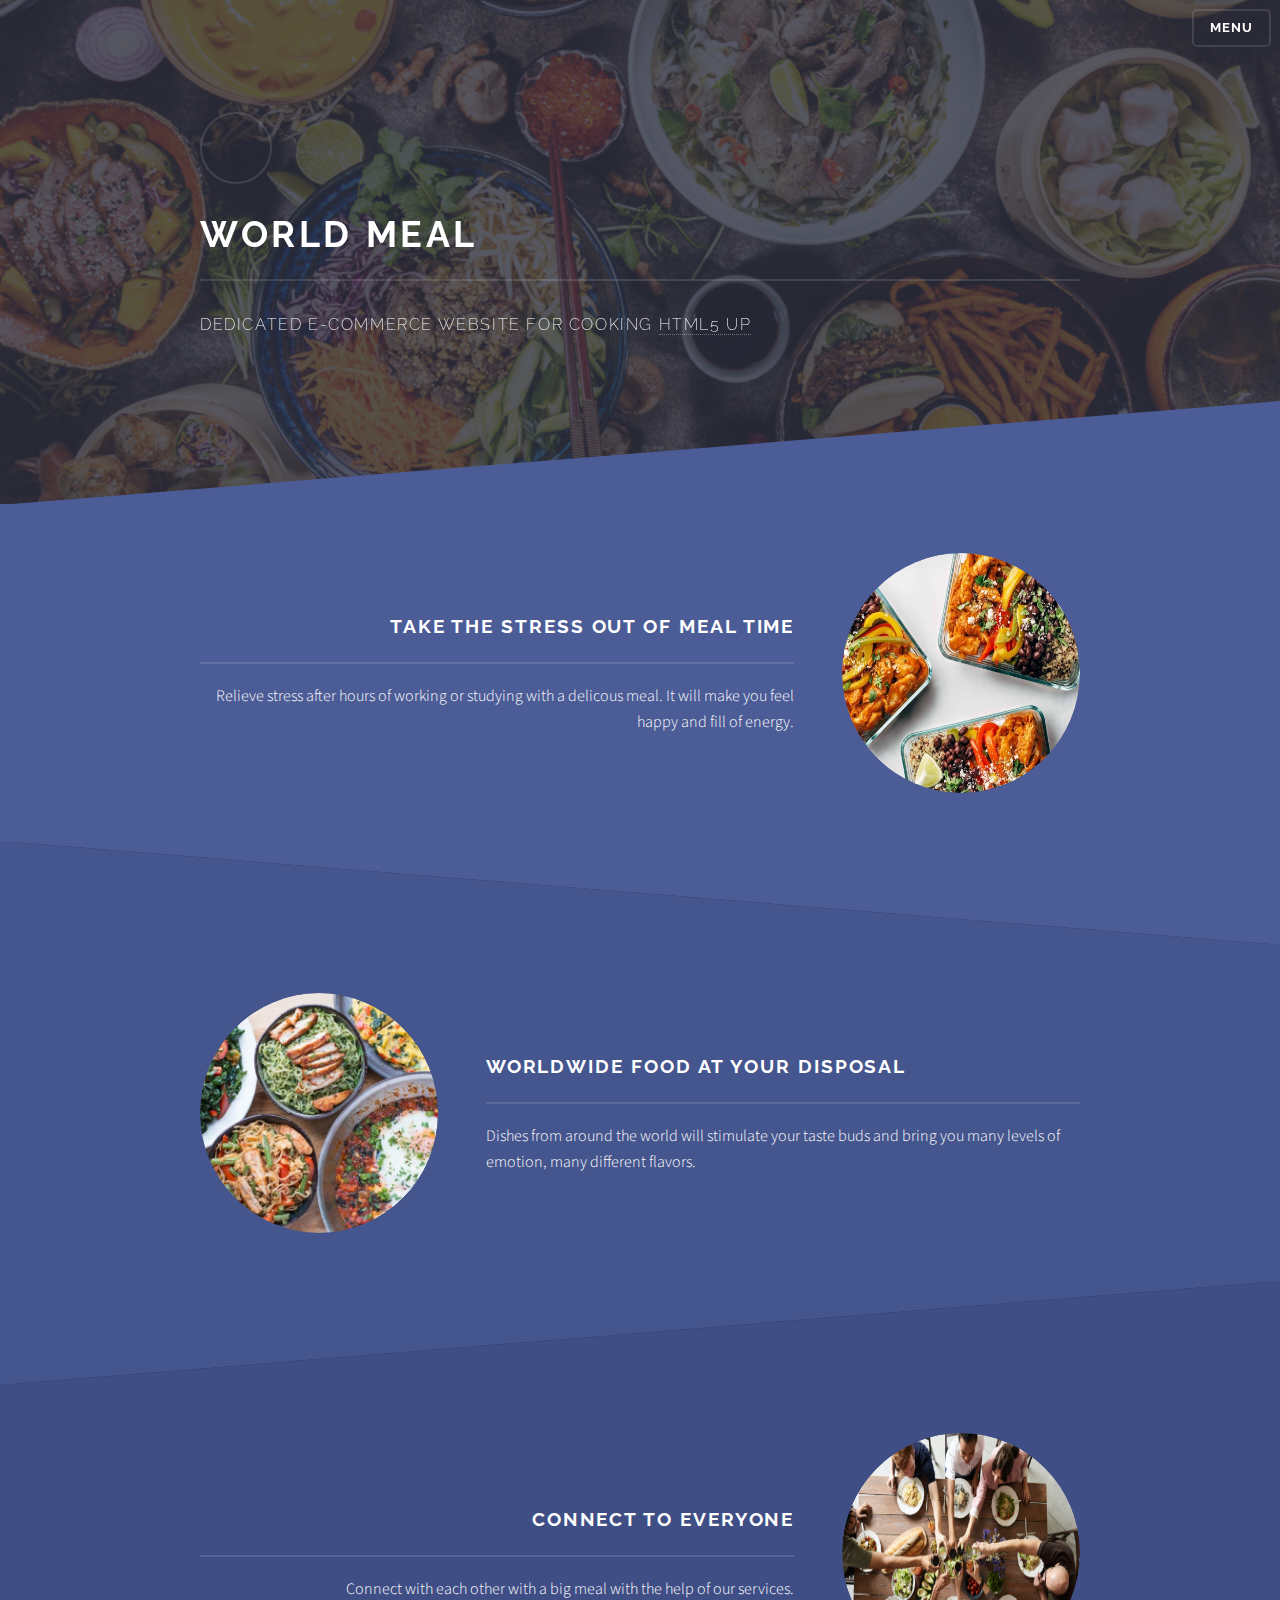
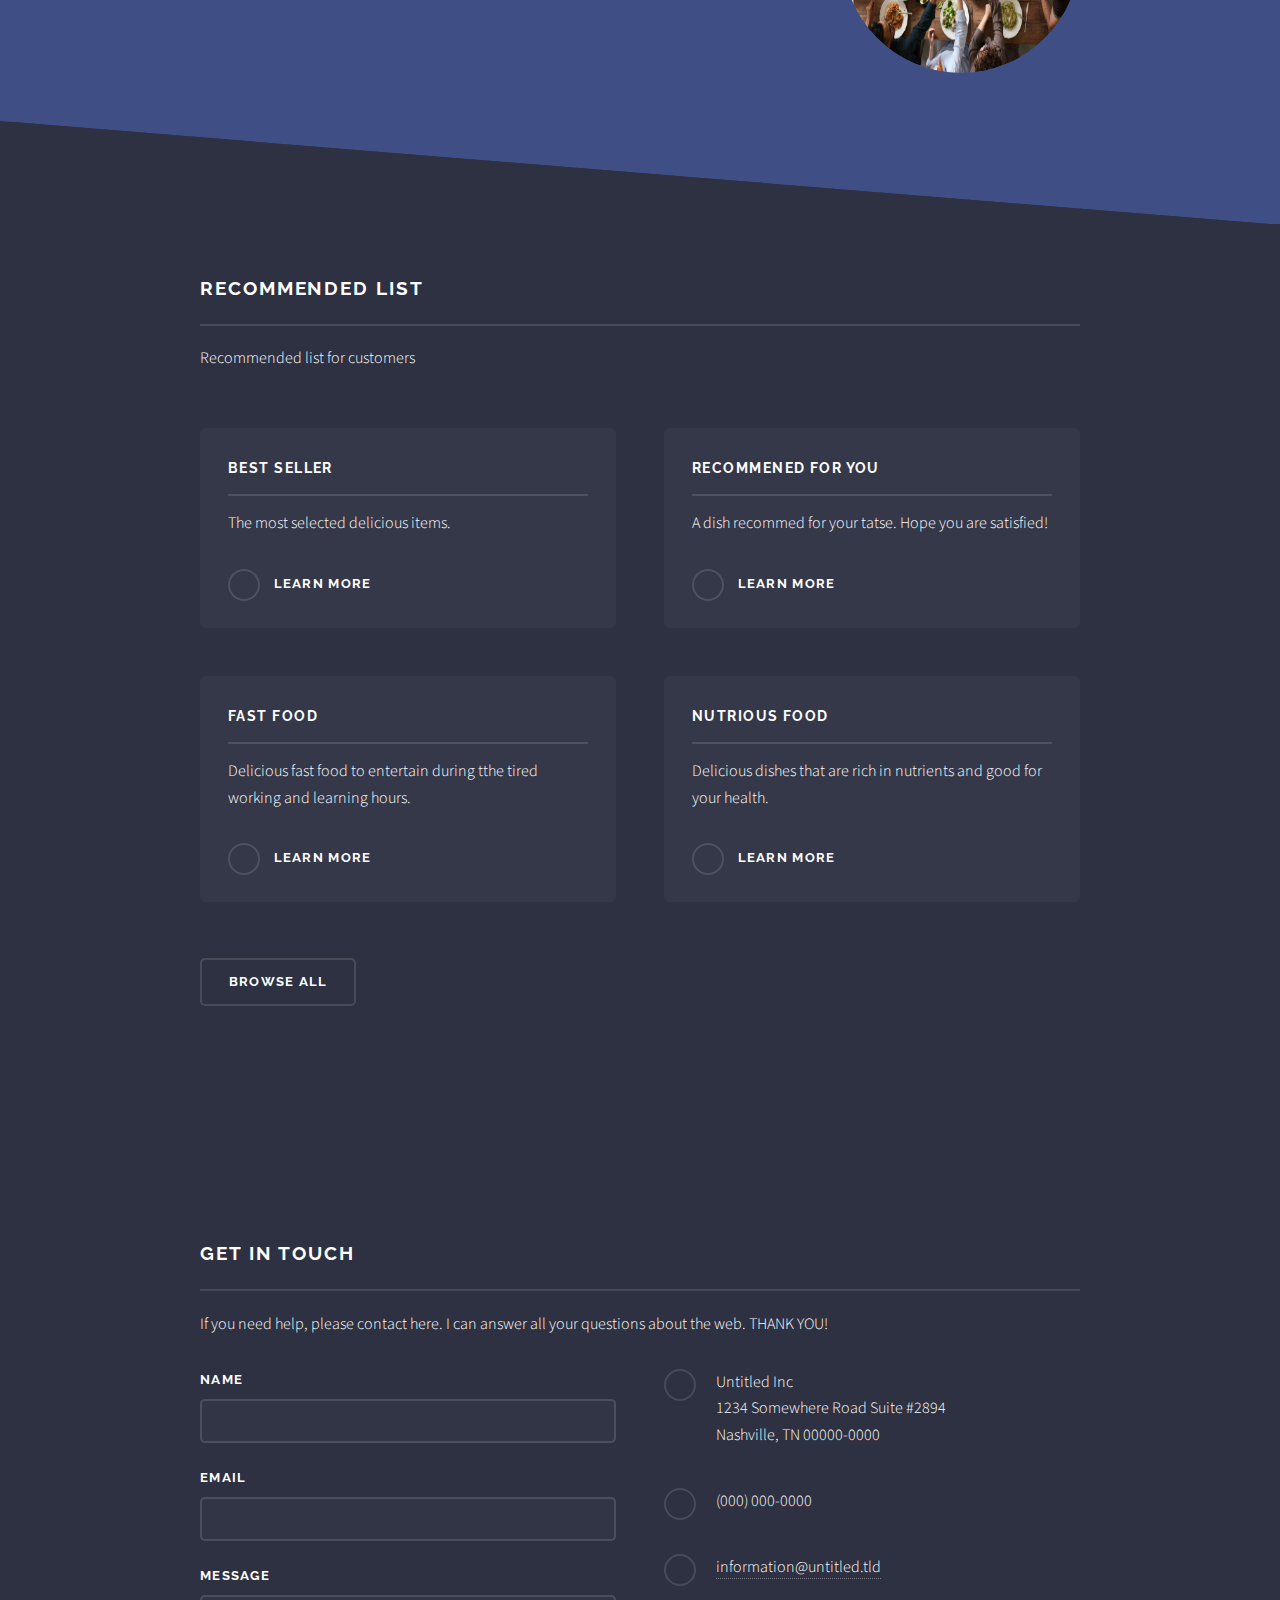
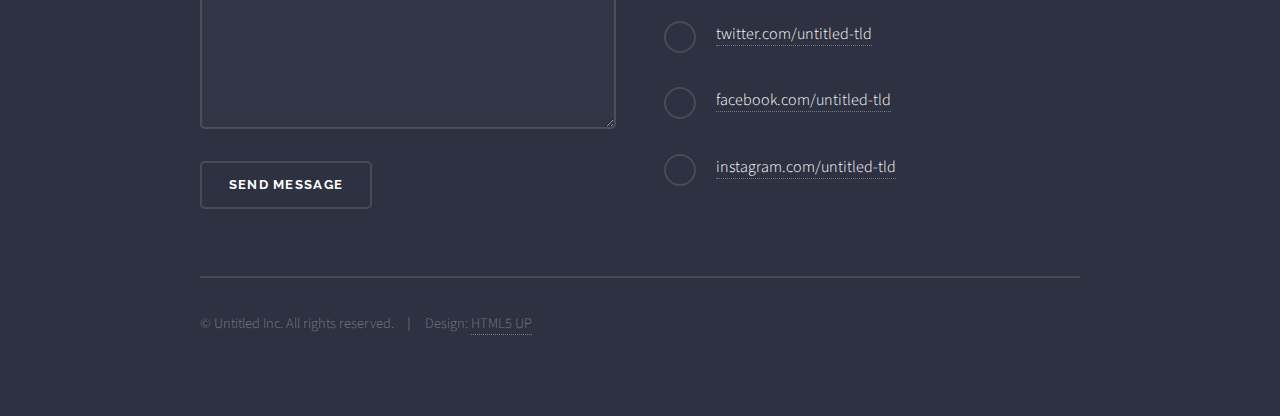
==== commit 0d7e88c3: "raw product" ====
--- a/index.html
+++ b/index.html
@@ -33,7 +33,6 @@
 							<ul class="links">
 								<li><a href="index.html">Home</a></li>
 								<li><a href="generic.html">Generic</a></li>
-								<li><a href="elements.html">Elements</a></li>
 								<li><a href="./src/screens/Auth/SignIn/index.html">Log In</a></li>
 								<li><a href="./src/screens/Auth/SignUp/index.html">Sign Up</a></li>
 							</ul>
@@ -46,7 +45,7 @@
 						<div class="inner">
 							<div class="logo"><span class="icon fa-gem"></span></div>
 							<h2>World Meal</h2>
-							<p>Another free + fully responsive site template by <a href="http://html5up.net">HTML5 UP</a></p>
+							<p>Dedicated E-commerce website for cooking <a href="http://html5up.net">HTML5 UP</a></p>
 						</div>
 					</section>
 
@@ -59,7 +58,7 @@
 									<a href="#" class="image"><img src="/assets/Images/pic01.jpg" alt="" /></a>
 									<div class="content">
 										<h2 class="major">Take the stress out of meal time</h2>
-										<p>Lorem ipsum dolor sit amet, etiam lorem adipiscing elit. Cras turpis ante, nullam sit amet turpis non, sollicitudin posuere urna. Mauris id tellus arcu. Nunc vehicula id nulla dignissim dapibus. Nullam ultrices, neque et faucibus viverra, ex nulla cursus.</p>
+										<p>Relieve stress after hours of working or studying with a delicous meal. It will make you feel happy and fill of energy.</p>
 									</div>
 								</div>
 							</section>
@@ -70,7 +69,7 @@
 									<a href="#" class="image"><img src="/assets/Images/pic02.jpg" alt="" /></a>
 									<div class="content">
 										<h2 class="major">Worldwide food at your disposal</h2>
-										<p>Lorem ipsum dolor sit amet, etiam lorem adipiscing elit. Cras turpis ante, nullam sit amet turpis non, sollicitudin posuere urna. Mauris id tellus arcu. Nunc vehicula id nulla dignissim dapibus. Nullam ultrices, neque et faucibus viverra, ex nulla cursus.</p>
+										<p>Dishes from around the world will stimulate your taste buds and bring you many levels of emotion, many different flavors.</p>
 									</div>
 								</div>
 							</section>
@@ -81,7 +80,7 @@
 									<a href="#" class="image"><img src="/assets/Images/pic03.jpg" alt="" /></a>
 									<div class="content">
 										<h2 class="major">Connect to everyone</h2>
-										<p>Lorem ipsum dolor sit amet, etiam lorem adipiscing elit. Cras turpis ante, nullam sit amet turpis non, sollicitudin posuere urna. Mauris id tellus arcu. Nunc vehicula id nulla dignissim dapibus. Nullam ultrices, neque et faucibus viverra, ex nulla cursus.</p>
+										<p>Connect with each other with a big meal with the help of our services.</p>
 									</div>
 								</div>
 							</section>
@@ -89,31 +88,31 @@
 						<!-- Four -->
 							<section id="four" class="wrapper alt style1">
 								<div class="inner">
-									<h2 class="major">Vitae phasellus</h2>
-									<p>Cras mattis ante fermentum, malesuada neque vitae, eleifend erat. Phasellus non pulvinar erat. Fusce tincidunt, nisl eget mattis egestas, purus ipsum consequat orci, sit amet lobortis lorem lacus in tellus. Sed ac elementum arcu. Quisque placerat auctor laoreet.</p>
+									<h2 class="major">Recommended List</h2>
+									<p>Recommended list for customers</p>
 									<section class="features">
 										<article>
 											<a href="#" class="image"><img src="images/pic04.jpg" alt="" /></a>
-											<h3 class="major">Sed feugiat lorem</h3>
-											<p>Lorem ipsum dolor sit amet, consectetur adipiscing vehicula id nulla dignissim dapibus ultrices.</p>
+											<h3 class="major">Best seller</h3>
+											<p>The most selected delicious items.</p>
 											<a href="#" class="special">Learn more</a>
 										</article>
 										<article>
 											<a href="#" class="image"><img src="images/pic05.jpg" alt="" /></a>
-											<h3 class="major">Nisl placerat</h3>
-											<p>Lorem ipsum dolor sit amet, consectetur adipiscing vehicula id nulla dignissim dapibus ultrices.</p>
+											<h3 class="major">Recommened for you</h3>
+											<p>A dish recommed for your tatse. Hope you are satisfied!</p>
 											<a href="#" class="special">Learn more</a>
 										</article>
 										<article>
 											<a href="#" class="image"><img src="images/pic06.jpg" alt="" /></a>
-											<h3 class="major">Ante fermentum</h3>
-											<p>Lorem ipsum dolor sit amet, consectetur adipiscing vehicula id nulla dignissim dapibus ultrices.</p>
+											<h3 class="major">Fast Food</h3>
+											<p>Delicious fast food to entertain during tthe tired working and learning hours.</p>
 											<a href="#" class="special">Learn more</a>
 										</article>
 										<article>
 											<a href="#" class="image"><img src="images/pic07.jpg" alt="" /></a>
-											<h3 class="major">Fusce consequat</h3>
-											<p>Lorem ipsum dolor sit amet, consectetur adipiscing vehicula id nulla dignissim dapibus ultrices.</p>
+											<h3 class="major">Nutrious Food</h3>
+											<p>Delicious dishes that are rich in nutrients and good for your health.</p>
 											<a href="#" class="special">Learn more</a>
 										</article>
 									</section>
@@ -129,7 +128,7 @@
 					<section id="footer">
 						<div class="inner">
 							<h2 class="major">Get in touch</h2>
-							<p>Cras mattis ante fermentum, malesuada neque vitae, eleifend erat. Phasellus non pulvinar erat. Fusce tincidunt, nisl eget mattis egestas, purus ipsum consequat orci, sit amet lobortis lorem lacus in tellus. Sed ac elementum arcu. Quisque placerat auctor laoreet.</p>
+							<p>If you need help, please contact here. I can answer all your questions about the web. THANK YOU!</p>
 							<form method="post" action="#">
 								<div class="fields">
 									<div class="field">
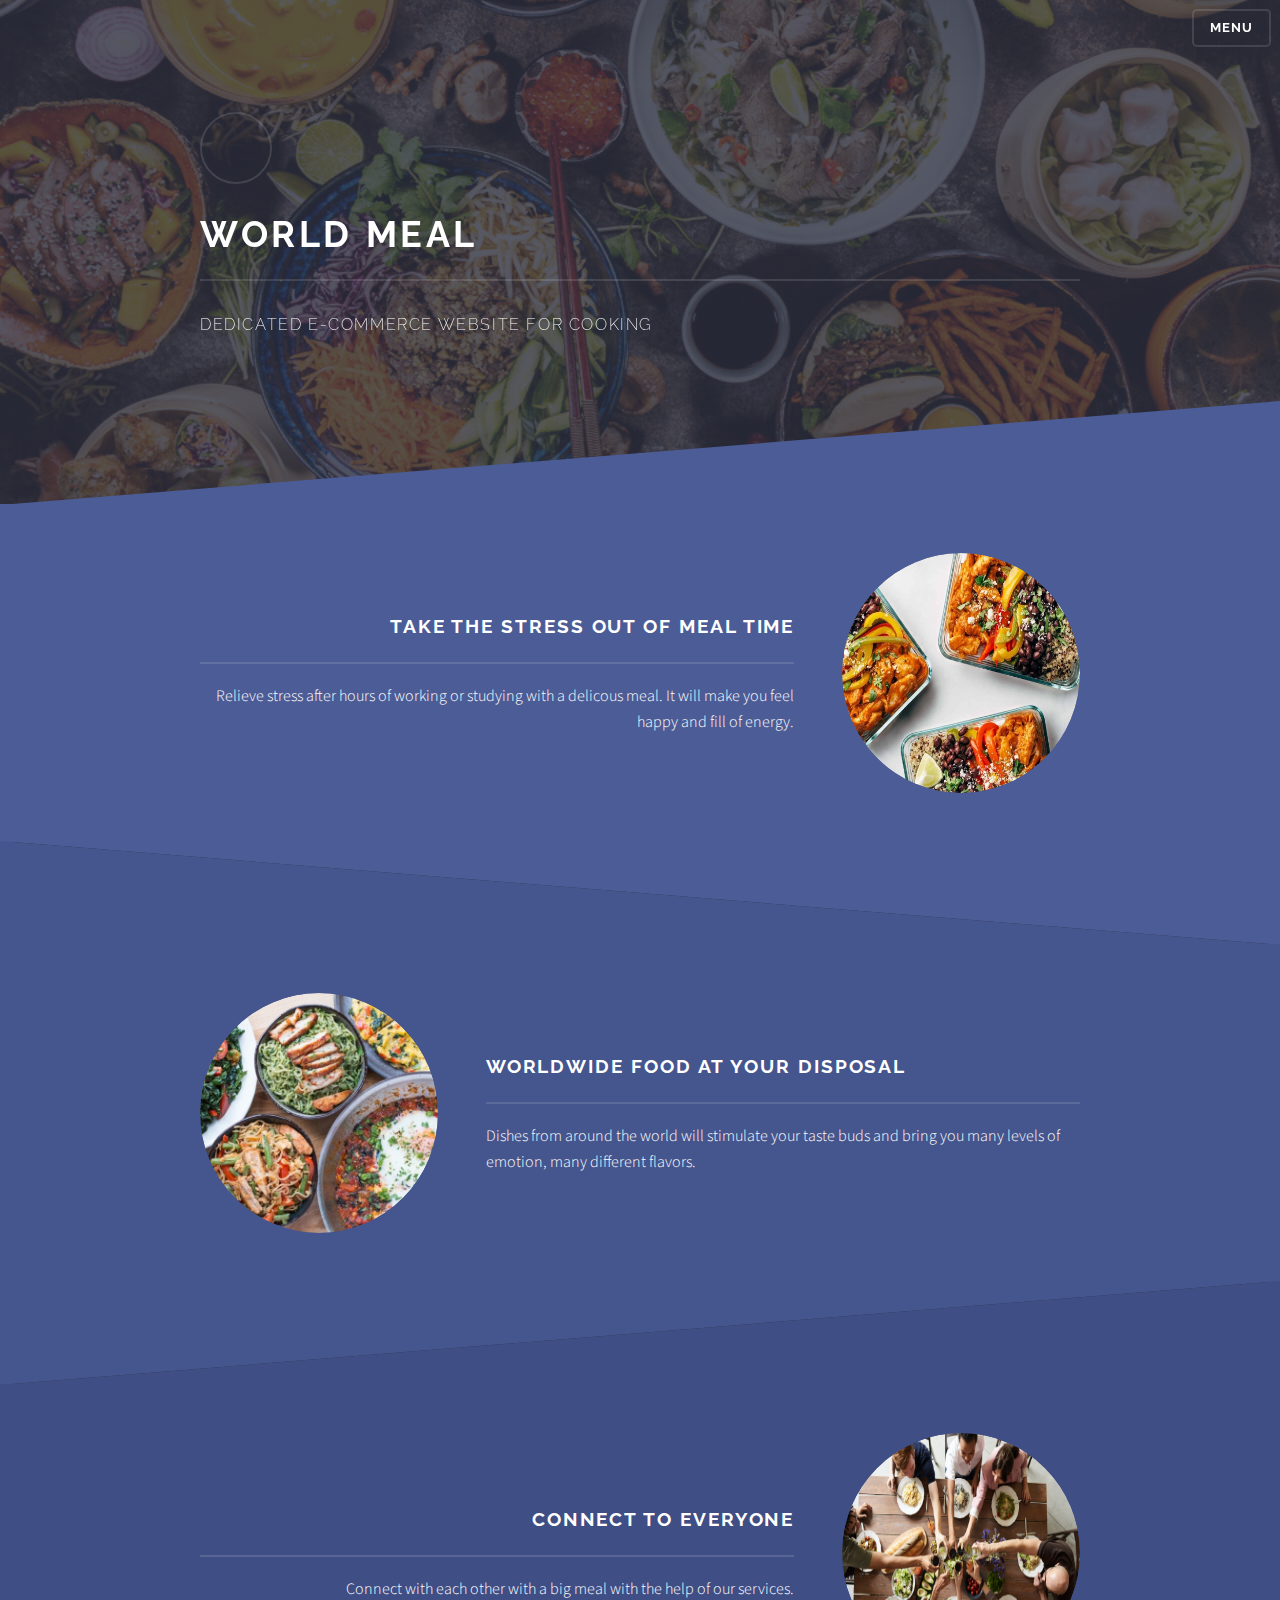
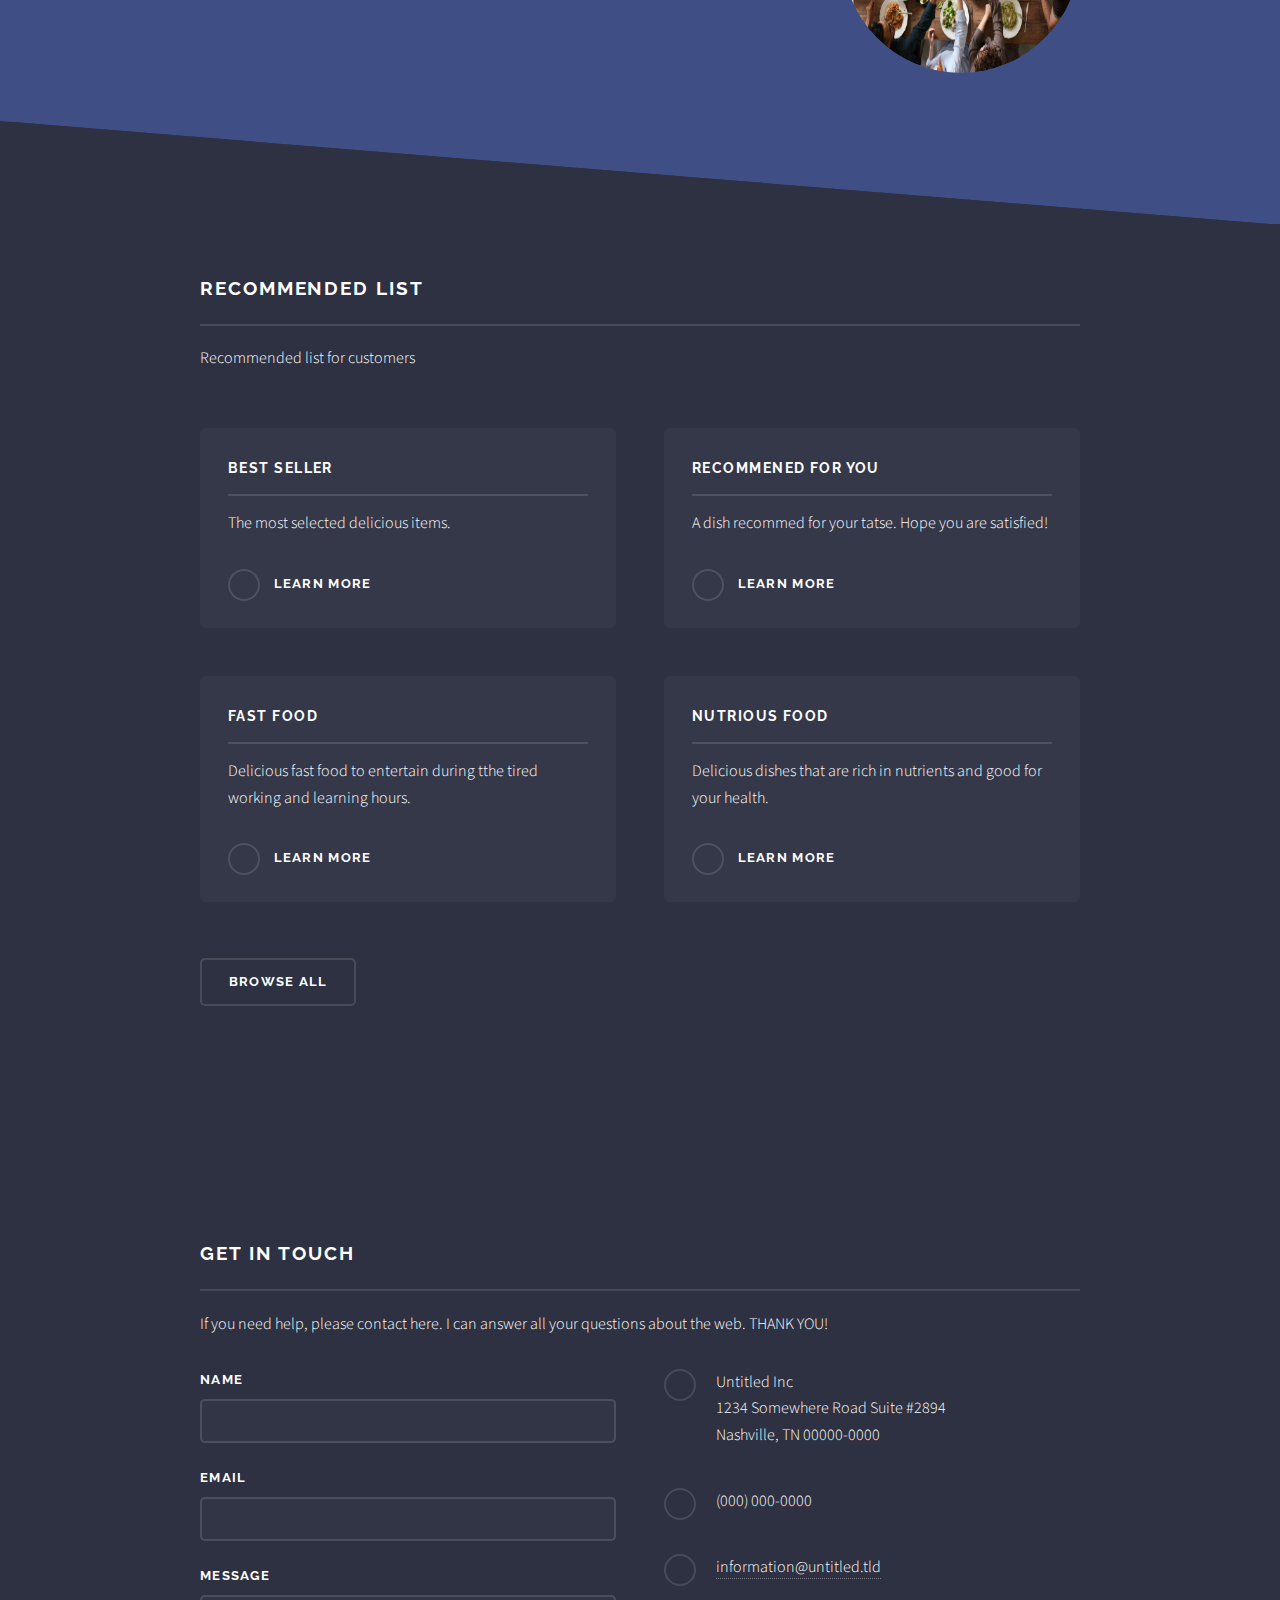
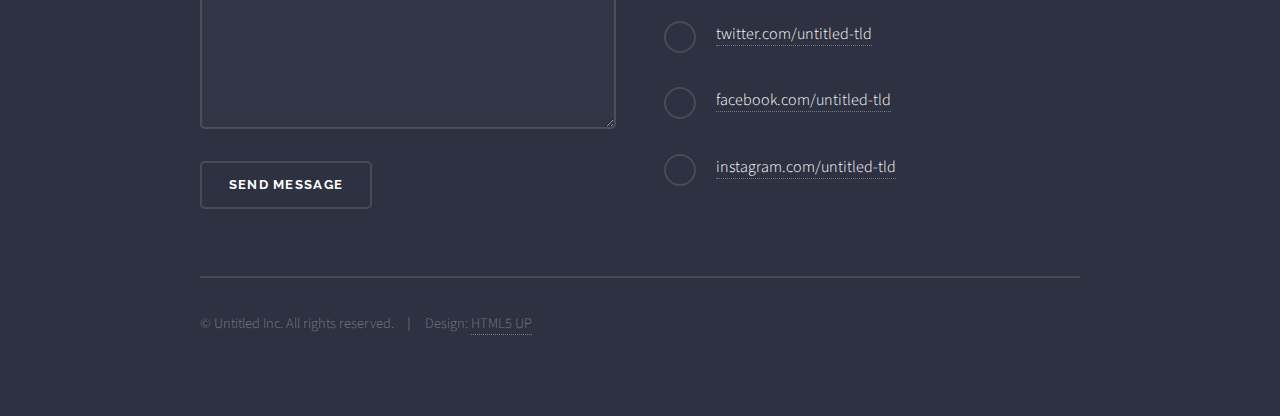
==== commit 31ac022f: "adjust" ====
--- a/index.html
+++ b/index.html
@@ -6,7 +6,7 @@
 -->
 <html>
 	<head>
-		<title>Solid State by HTML5 UP</title>
+		<title>World Meal</title>
 		<meta charset="utf-8" />
 		<meta name="viewport" content="width=device-width, initial-scale=1, user-scalable=no" />
 		<link rel="stylesheet" href="main.css" />
@@ -45,7 +45,7 @@
 						<div class="inner">
 							<div class="logo"><span class="icon fa-gem"></span></div>
 							<h2>World Meal</h2>
-							<p>Dedicated E-commerce website for cooking <a href="http://html5up.net">HTML5 UP</a></p>
+							<p>Dedicated E-commerce website for cooking</p>
 						</div>
 					</section>
 
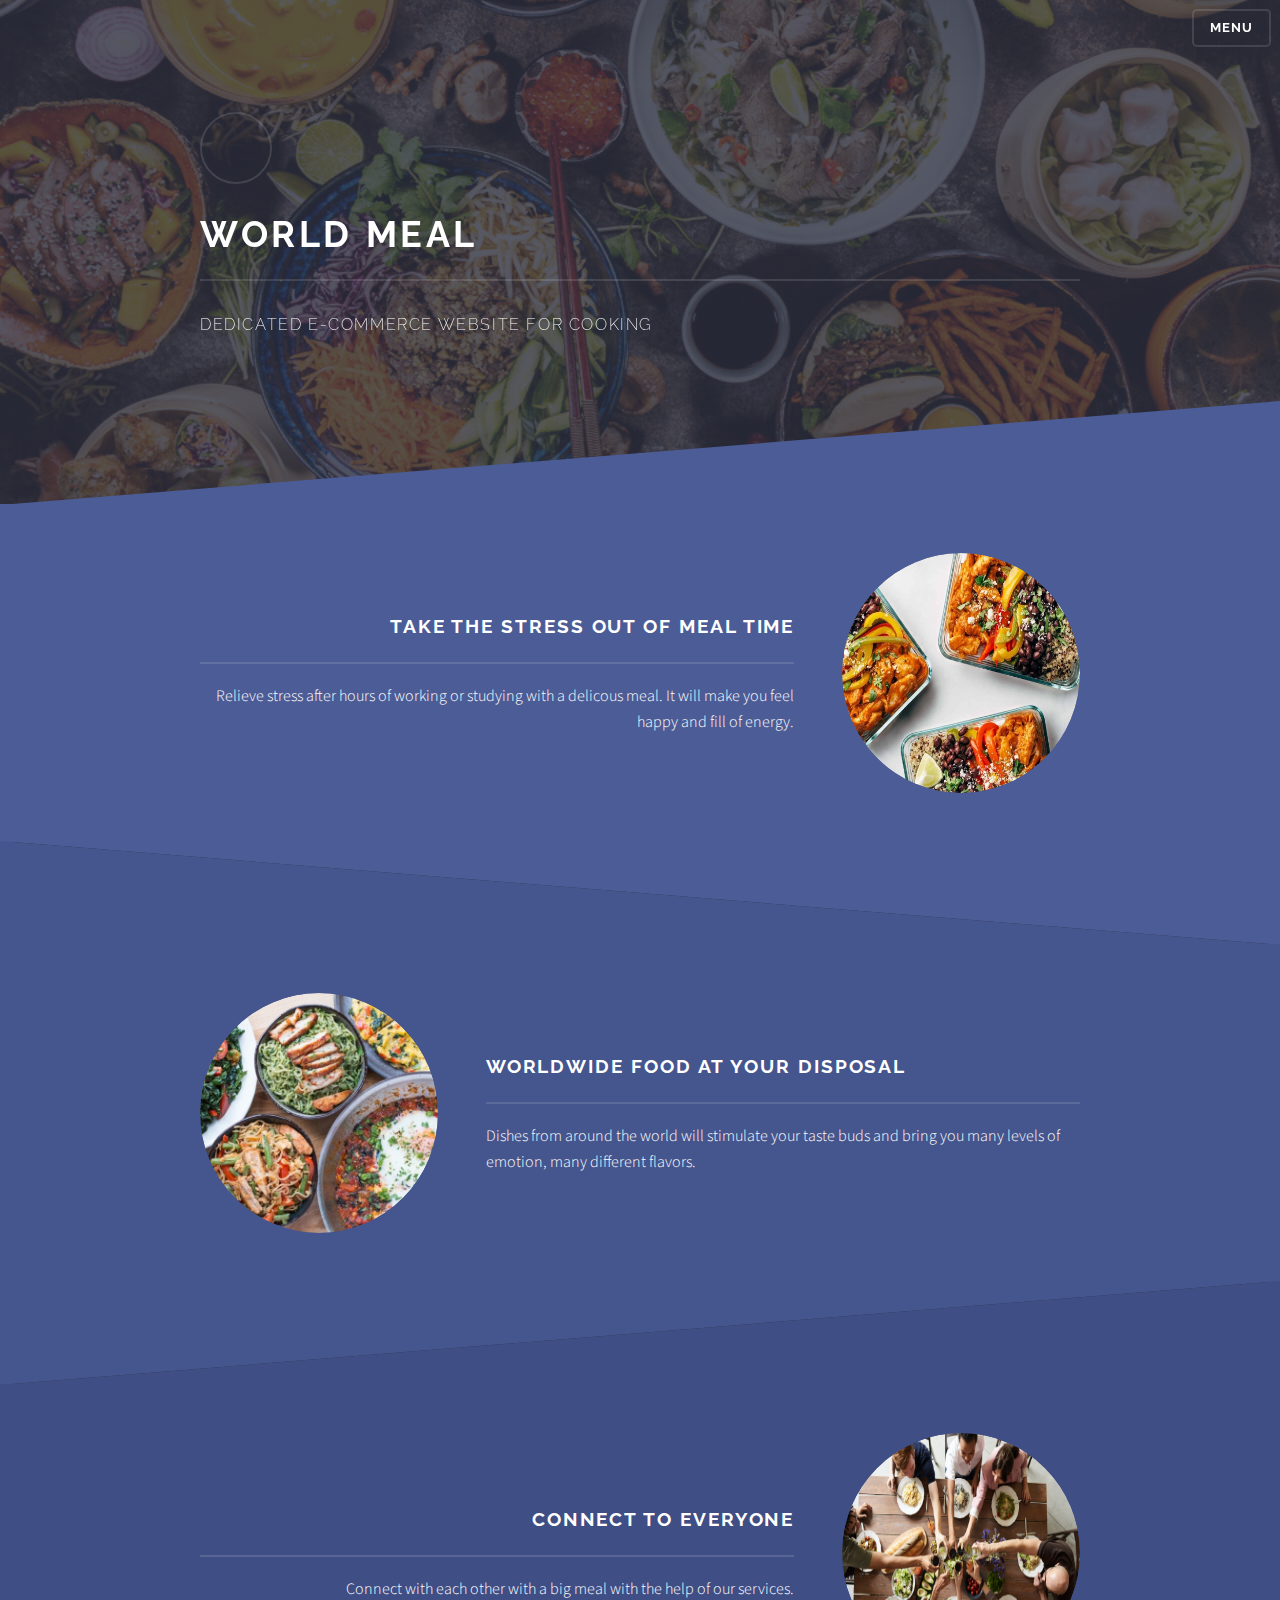
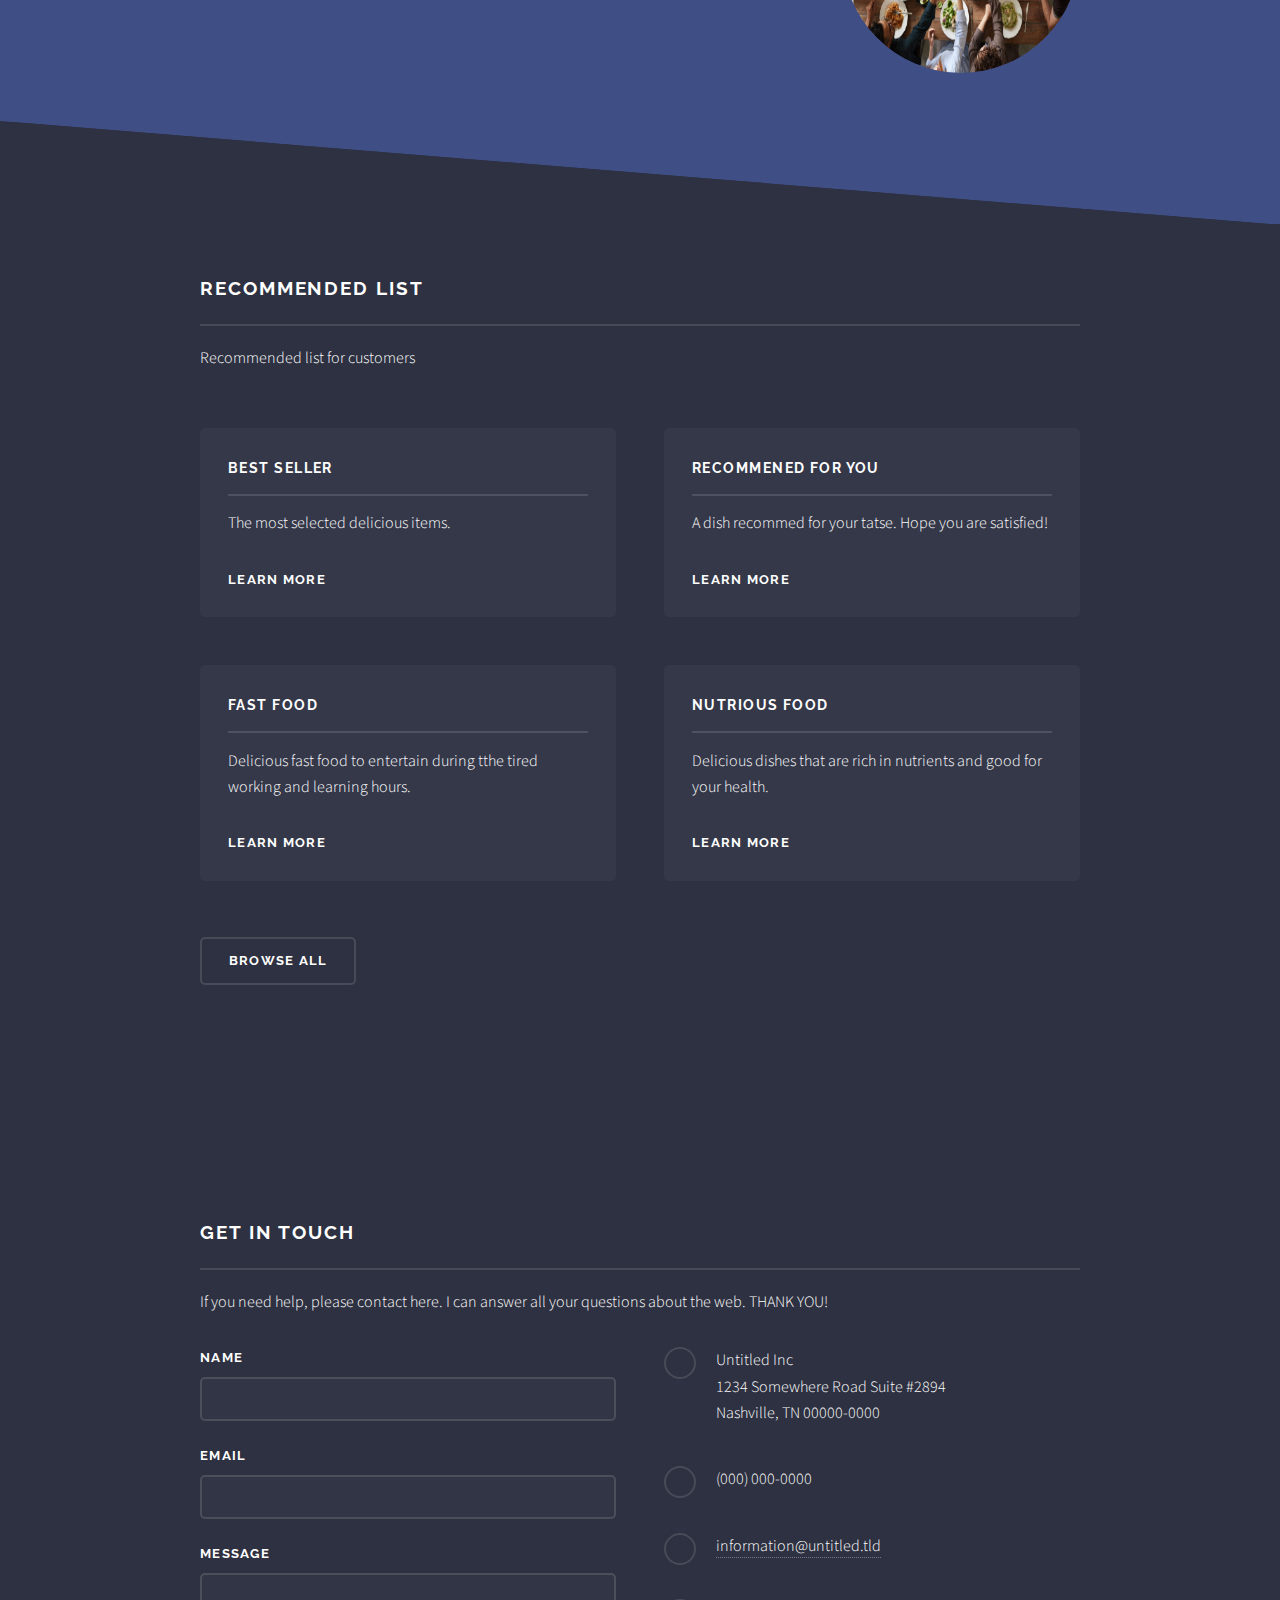
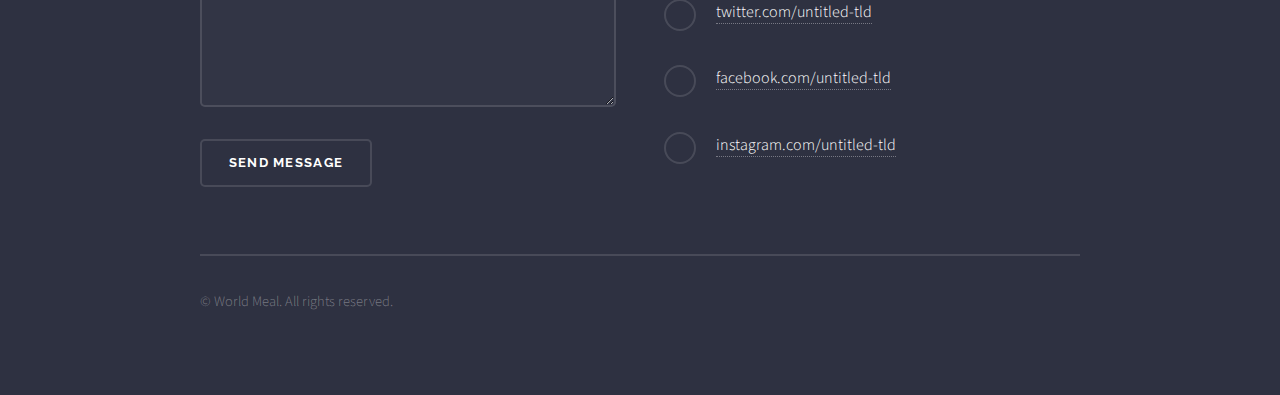
==== commit 32a13e2c: "new cate" ====
--- a/index.html
+++ b/index.html
@@ -161,7 +161,7 @@
 								<li class="icon brands fa-instagram"><a href="#">instagram.com/untitled-tld</a></li>
 							</ul>
 							<ul class="copyright">
-								<li>&copy; Untitled Inc. All rights reserved.</li><li>Design: <a href="http://html5up.net">HTML5 UP</a></li>
+								<li>&copy; World Meal. All rights reserved.</li>
 							</ul>
 						</div>
 					</section>
--- a/main.css
+++ b/main.css
@@ -217,7 +217,6 @@
 				transition: background-color 0.2s ease-in-out;
 				border-radius: 100%;
 				border: solid 2px rgba(255, 255, 255, 0.125);
-				content: '\f105';
 				display: inline-block;
 				font-size: 1.25em;
 				height: 2em;
